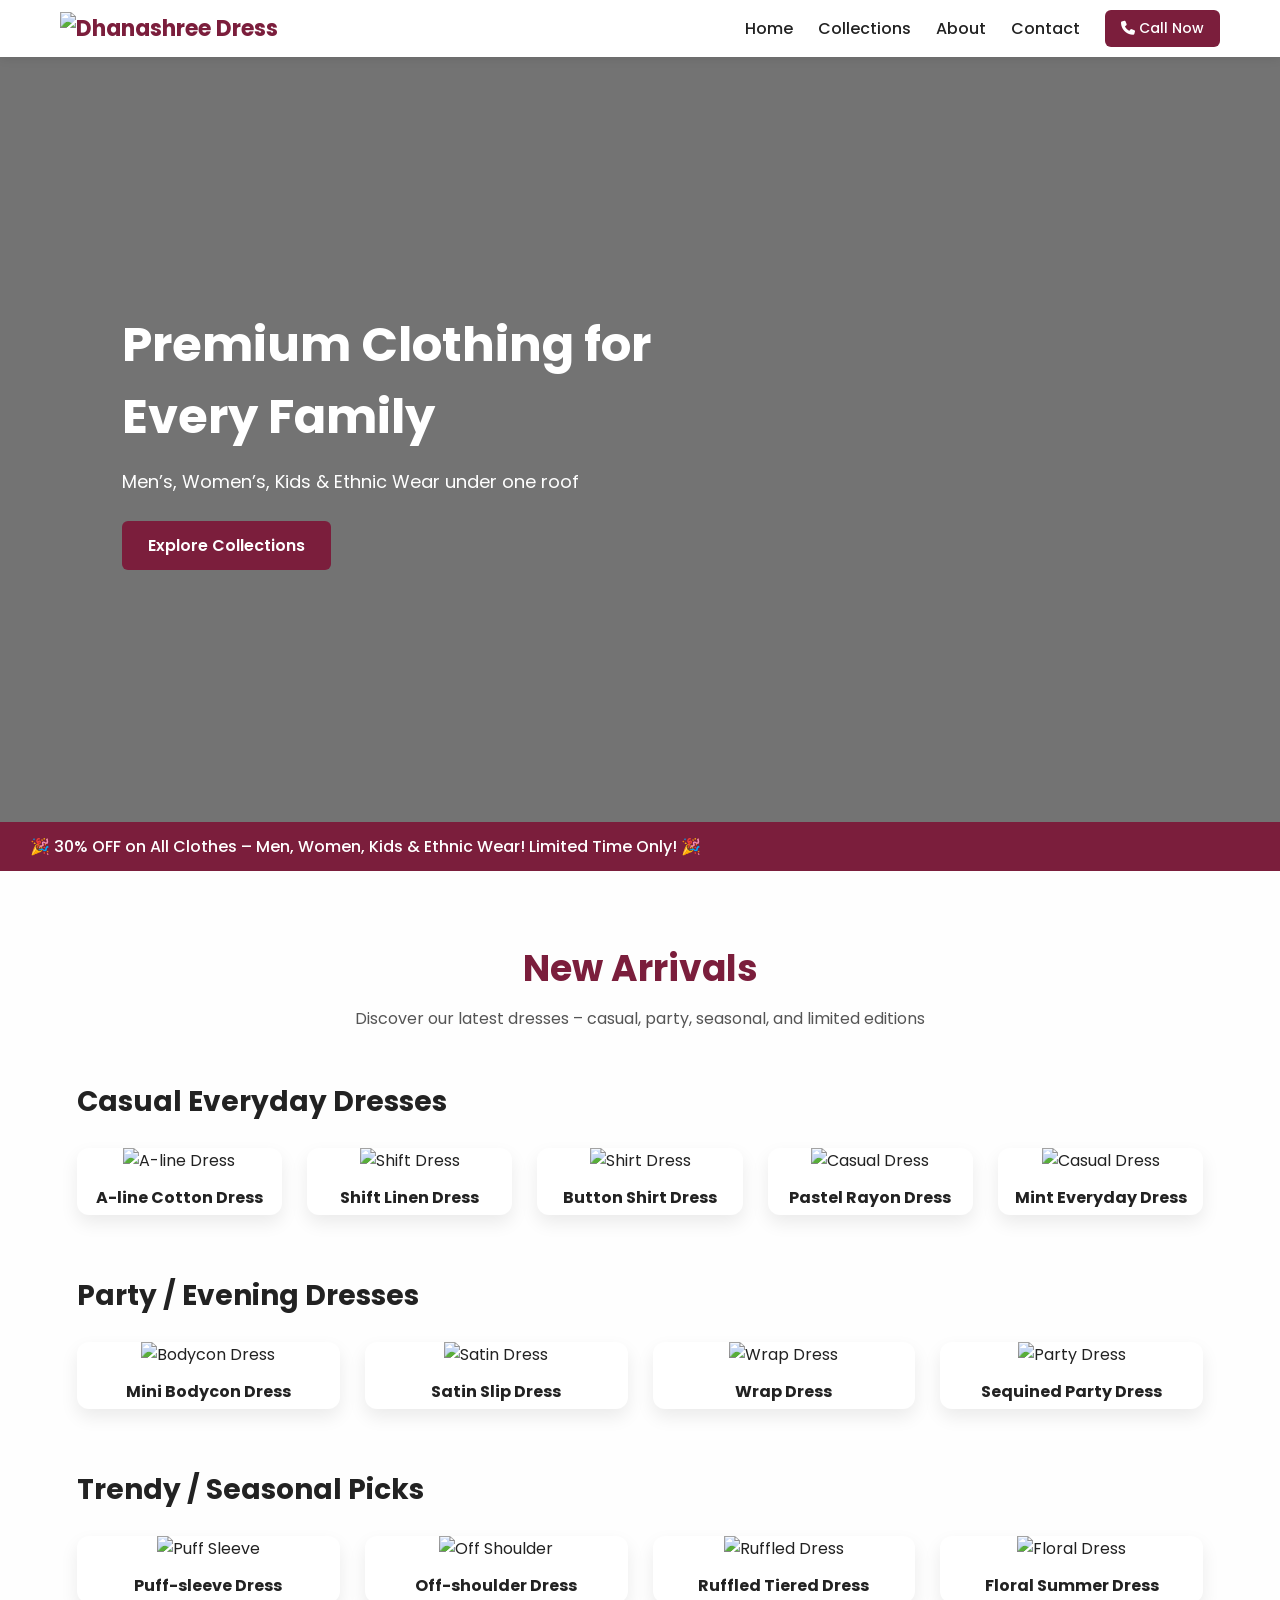
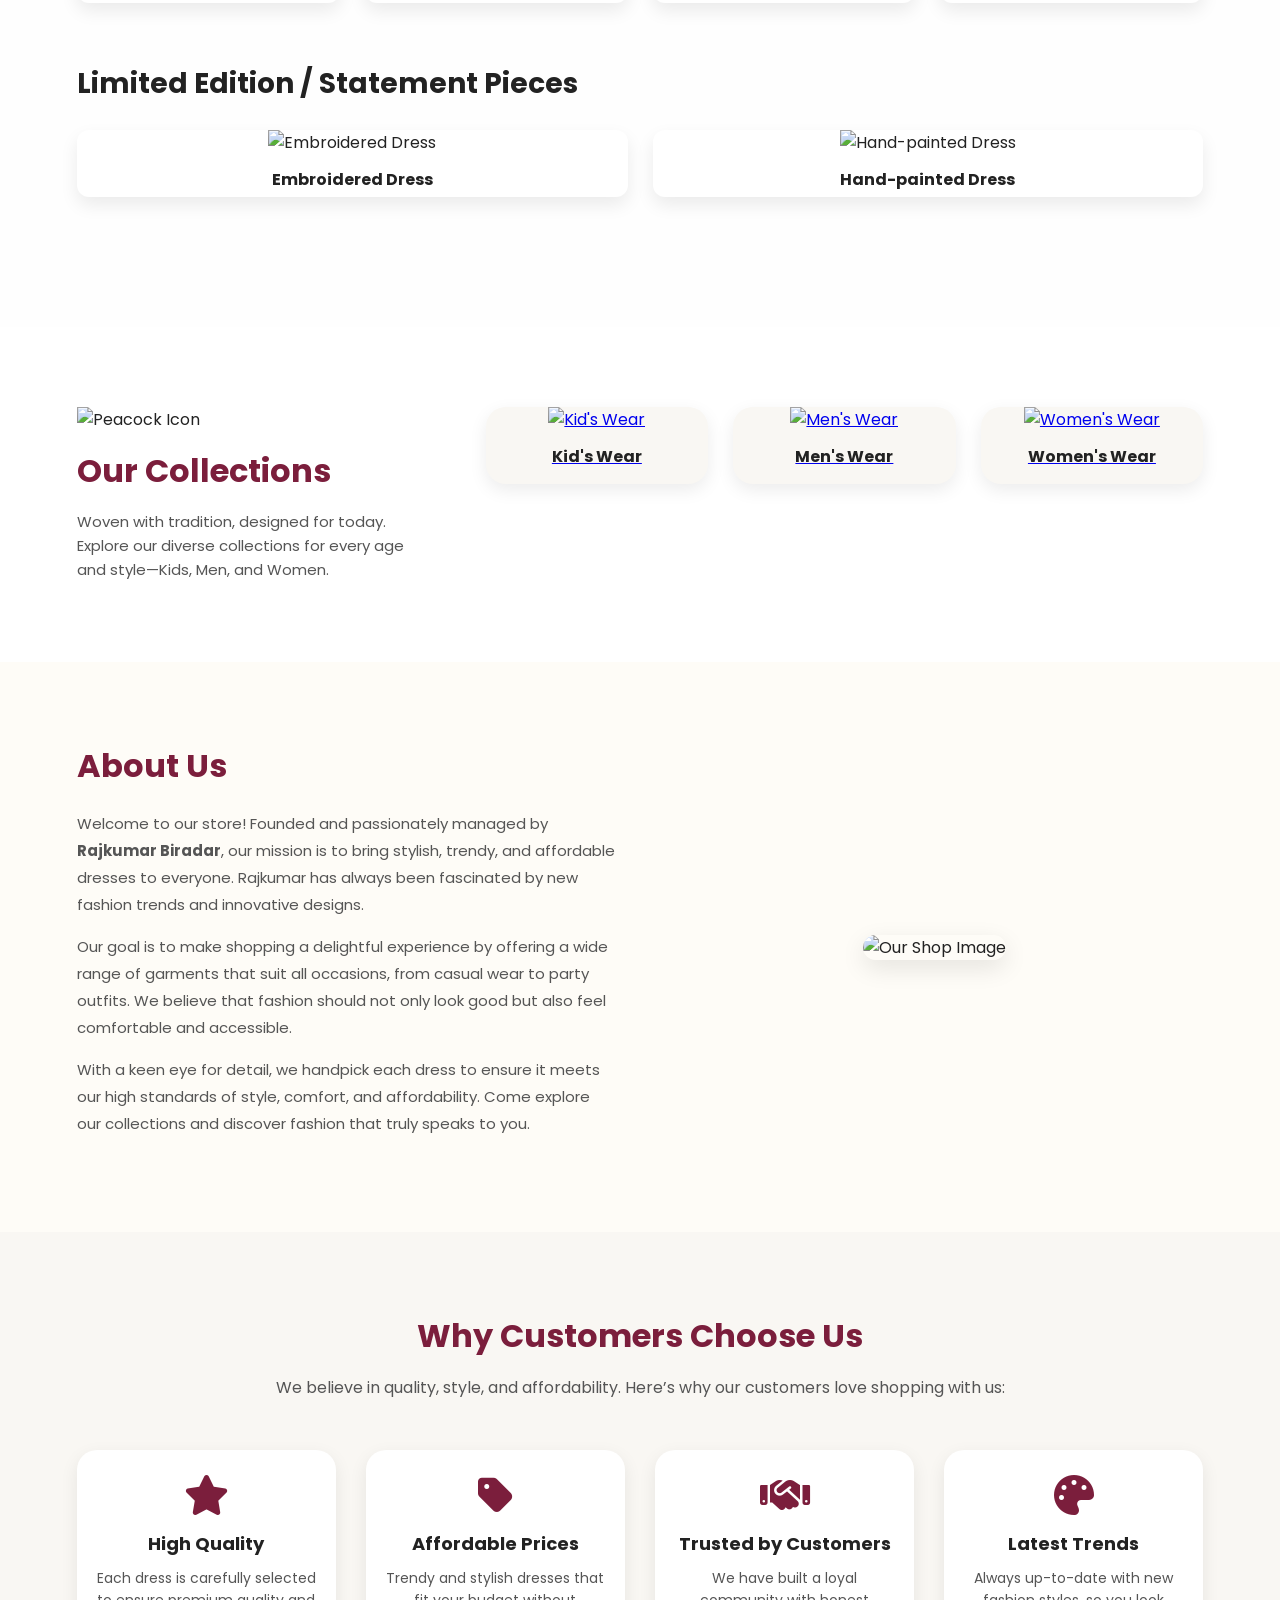
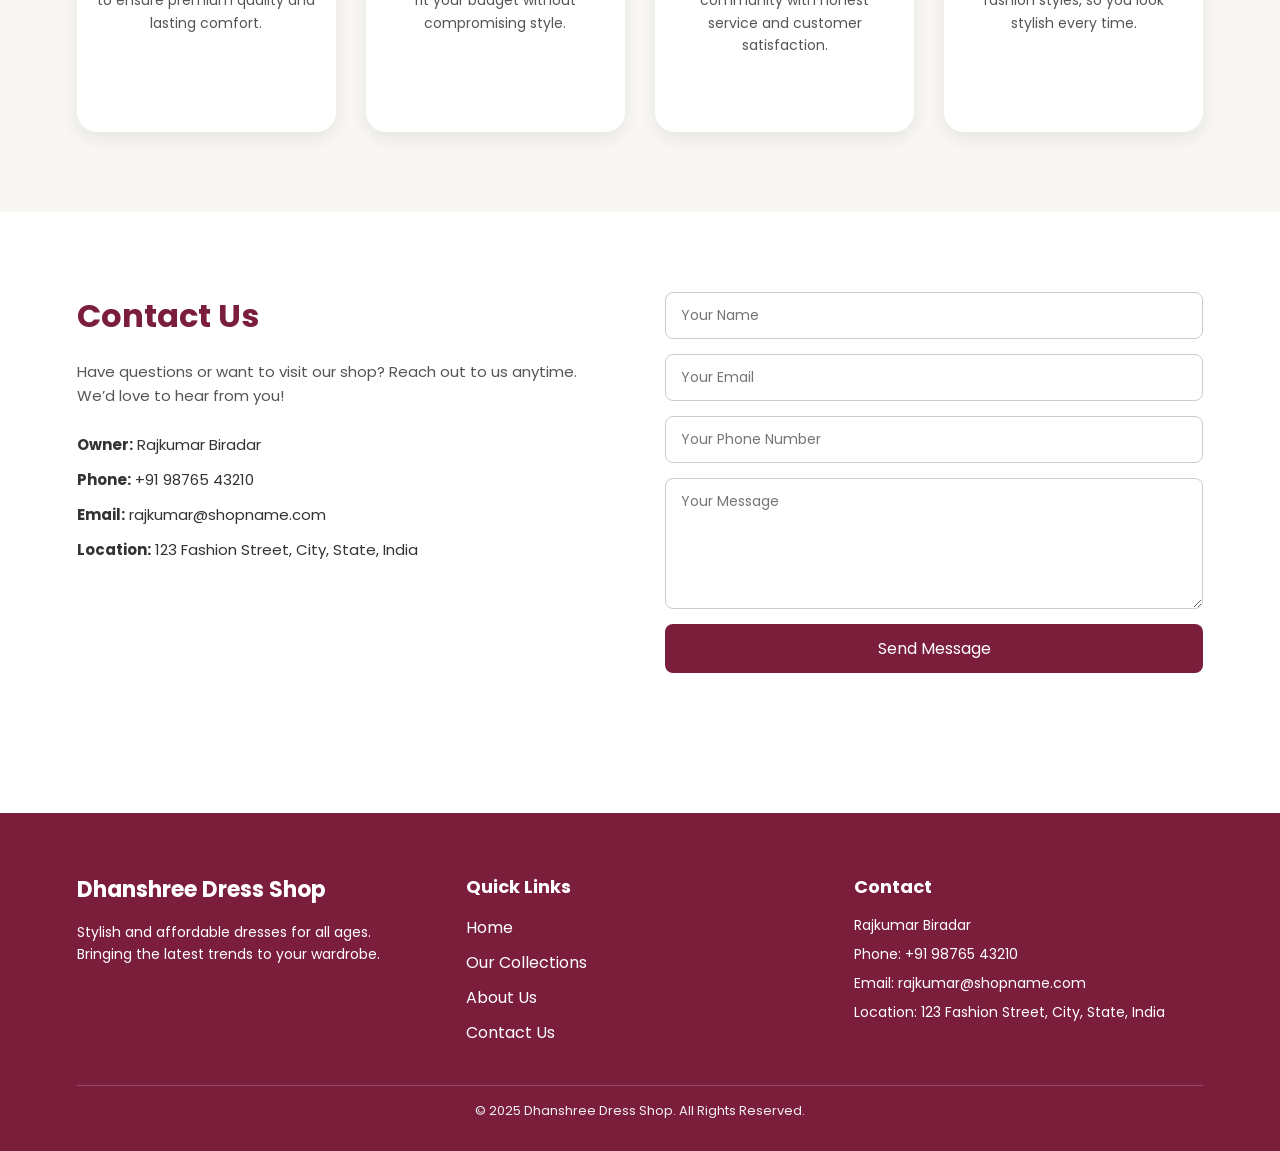
==== index.html @ b7a614c8 "first commit" ====
<!DOCTYPE html>
<html lang="en">
<head>
  <meta charset="UTF-8">
  <title>Dhanashree Dress Shop</title>
  <meta name="viewport" content="width=device-width, initial-scale=1.0">

  <!-- Google Font -->
  <link href="https://fonts.googleapis.com/css2?family=Poppins:wght@400;500;600;700&display=swap" rel="stylesheet">

  <!-- Icons -->
  <link rel="stylesheet" href="https://cdnjs.cloudflare.com/ajax/libs/font-awesome/6.5.0/css/all.min.css">

  <link rel="stylesheet" href="style.css">
</head>
<body>

<!-- ================= HEADER ================= -->
<header class="header">
  <div class="header-container">

    <!-- Logo -->
    <div class="logo">
      <img src="logo.p" alt="Dhanashree Dress ">
    </div>

    <!-- Navigation -->
    <nav class="nav" id="navMenu">
      <a href="index.html">Home</a>
      <a href="collections.html">Collections</a>
      <a href="about.html">About</a>
      <a href="contact.">Contact</a>

      <a href="tel:+919980016222" class="call-btn">
        <i class="fa-solid fa-phone"></i> Call Now
      </a>
    </nav>

    <!-- Mobile Menu Icon -->
    <div class="menu-icon" onclick="toggleMenu()">
      <i class="fa-solid fa-bars"></i>
    </div>

  </div>
</header>

<!-- ================= HERO SECTION ================= -->
<section class="hero-slider">

  <div class="slide active" style="background-image:url('https://images.unsplash.com/photo-1555529669-e69e7aa0ba9a');">
    <div class="hero-content">
      <h1>Premium Clothing for Every Family</h1>
      <p>Men’s, Women’s, Kids & Ethnic Wear under one roof</p>
      <a href="#" class="hero-btn">Explore Collections</a>
    </div>
  </div>

  <div class="slide" style="background-image:url('https://images.unsplash.com/photo-1521334884684-d80222895322');">
    <div class="hero-content">
      <h1>Latest Ethnic & Festive Wear</h1>
      <p>Perfect styles for weddings & festivals</p>
      <a href="#" class="hero-btn">View Ethnic Wear</a>
    </div>
  </div>

  <div class="slide" style="background-image:url('https://images.unsplash.com/photo-1593032465175-481ac7f401a0');">
    <div class="hero-content">
      <h1>Comfortable Daily & Kids Wear</h1>
      <p>Quality fabrics at affordable prices</p>
      <a href="#" class="hero-btn">Shop Now</a>
    </div>
  </div>

</section>

<!-- ================= SMALL SCROLLING DISCOUNT BANNER ================= -->
<section class="small-discount-banner">
  <div class="banner-content">
    <p>🎉 30% OFF on All Clothes – Men, Women, Kids & Ethnic Wear! Limited Time Only! 🎉</p>
  </div>
</section>

<!-- ================= NEW ARRIVALS SHOWCASE ================= -->
<section class="new-arrivals">
  <div class="section-title">
    <h2>New Arrivals</h2>
    <p>Discover our latest dresses – casual, party, seasonal, and limited editions</p>
  </div>

  <!-- Casual Everyday Dresses -->
  <div class="arrival-category">
    <h3>Casual Everyday Dresses</h3>
    <div class="arrival-grid">
      <div class="arrival-card">
        <img src="https://images.unsplash.com/photo-1593032457868-0c3f05a29d69" alt="A-line Dress">
        <h4>A-line Cotton Dress</h4>
      </div>
      <div class="arrival-card">
        <img src="https://images.unsplash.com/photo-1600180758890-6b94519a8ba6" alt="Shift Dress">
        <h4>Shift Linen Dress</h4>
      </div>
      <div class="arrival-card">
        <img src="https://images.unsplash.com/photo-1583001809873-a128495da465" alt="Shirt Dress">
        <h4>Button Shirt Dress</h4>
      </div>
      <div class="arrival-card">
        <img src="https://images.unsplash.com/photo-1541099649105-f69ad21f3246" alt="Casual Dress">
        <h4>Pastel Rayon Dress</h4>
      </div>
      <div class="arrival-card">
        <img src="https://images.unsplash.com/photo-1562158071-8f9b622b6c52" alt="Casual Dress">
        <h4>Mint Everyday Dress</h4>
      </div>
    </div>
  </div>

  <!-- Party / Evening Dresses -->
  <div class="arrival-category">
    <h3>Party / Evening Dresses</h3>
    <div class="arrival-grid">
      <div class="arrival-card">
        <img src="https://images.unsplash.com/photo-1618354691373-d851c5c3a990" alt="Bodycon Dress">
        <h4>Mini Bodycon Dress</h4>
      </div>
      <div class="arrival-card">
        <img src="https://images.unsplash.com/photo-1600180758880-7b94519a8ba6" alt="Satin Dress">
        <h4>Satin Slip Dress</h4>
      </div>
      <div class="arrival-card">
        <img src="https://images.unsplash.com/photo-1581093588401-7fbeeaff4ff1" alt="Wrap Dress">
        <h4>Wrap Dress</h4>
      </div>
      <div class="arrival-card">
        <img src="https://images.unsplash.com/photo-1555529669-e69e7aa0ba9a" alt="Party Dress">
        <h4>Sequined Party Dress</h4>
      </div>
    </div>
  </div>

  <!-- Trendy / Seasonal Picks -->
  <div class="arrival-category">
    <h3>Trendy / Seasonal Picks</h3>
    <div class="arrival-grid">
      <div class="arrival-card">
        <img src="https://images.unsplash.com/photo-1520975922284-7b9588b46c38" alt="Puff Sleeve">
        <h4>Puff-sleeve Dress</h4>
      </div>
      <div class="arrival-card">
        <img src="https://images.unsplash.com/photo-1529626455594-4ff0802cfb7e" alt="Off Shoulder">
        <h4>Off-shoulder Dress</h4>
      </div>
      <div class="arrival-card">
        <img src="https://images.unsplash.com/photo-1541099649105-f69ad21f3246" alt="Ruffled Dress">
        <h4>Ruffled Tiered Dress</h4>
      </div>
      <div class="arrival-card">
        <img src="https://images.unsplash.com/photo-1562158071-8f9b622b6c52" alt="Floral Dress">
        <h4>Floral Summer Dress</h4>
      </div>
    </div>
  </div>

  <!-- Limited Edition / Statement Pieces -->
  <div class="arrival-category">
    <h3>Limited Edition / Statement Pieces</h3>
    <div class="arrival-grid">
      <div class="arrival-card">
        <img src="https://images.unsplash.com/photo-1583001809873-a128495da465" alt="Embroidered Dress">
        <h4>Embroidered Dress</h4>
      </div>
      <div class="arrival-card">
        <img src="https://images.unsplash.com/photo-1593032457868-0c3f05a29d69" alt="Hand-painted Dress">
        <h4>Hand-painted Dress</h4>
      </div>
    </div>
  </div>

</section>

<!-- ================= OUR COLLECTIONS ================= -->
<section class="our-collections">
  <div class="collections-container">

    <!-- Left Side Text -->
    <div class="collections-text">
      <img src="https://upload.wikimedia.org/wikipedia/commons/1/13/Peacock_icon.svg" alt="Peacock Icon" class="collections-icon">
      <h2>Our Collections</h2>
      <p>Woven with tradition, designed for today. Explore our diverse collections for every age and style—Kids, Men, and Women.</p>
    </div>

    <!-- Right Side Categories -->
    <div class="collections-products">
      <a href="collections.html" class="collection-category">
        <img src="https://images.unsplash.com/photo-1600180758890-6b94519a8ba6" alt="Kid's Wear">
        <h4>Kid's Wear</h4>
      </a>
      <a href="collections.html" class="collection-category">
        <img src="https://images.unsplash.com/photo-1520975922284-7b9588b46c38" alt="Men's Wear">
        <h4>Men's Wear</h4>
      </a>
      <a href="collections.html" class="collection-category">
        <img src="https://images.unsplash.com/photo-1529626455594-4ff0802cfb7e" alt="Women's Wear">
        <h4>Women's Wear</h4>
      </a>
    </div>

  </div>
</section>

<!-- ================= ABOUT US ================= -->
<section class="about-us">
  <div class="about-container">

    <!-- Left Side Text -->
    <div class="about-text">
      <h2>About Us</h2>
      <p>
        Welcome to our store! Founded and passionately managed by <strong>Rajkumar Biradar</strong>, our mission is to bring stylish, trendy, and affordable dresses to everyone. Rajkumar has always been fascinated by new fashion trends and innovative designs.
      </p>
      <p>
        Our goal is to make shopping a delightful experience by offering a wide range of garments that suit all occasions, from casual wear to party outfits. We believe that fashion should not only look good but also feel comfortable and accessible.
      </p>
      <p>
        With a keen eye for detail, we handpick each dress to ensure it meets our high standards of style, comfort, and affordability. Come explore our collections and discover fashion that truly speaks to you.
      </p>
    </div>

    <!-- Right Side Image -->
    <div class="about-image">
      <img src="https://images.unsplash.com/photo-1555529669-5b738b7d75d5" alt="Our Shop Image">
    </div>

  </div>
</section>

<!-- ================= WHY CHOOSE US ================= -->
<section class="why-choose-us">
  <div class="choose-container">
    <h2>Why Customers Choose Us</h2>
    <p>We believe in quality, style, and affordability. Here’s why our customers love shopping with us:</p>

    <div class="choose-cards">
      <div class="choose-card">
        <i class="fas fa-star"></i>
        <h4>High Quality</h4>
        <p>Each dress is carefully selected to ensure premium quality and lasting comfort.</p>
      </div>

      <div class="choose-card">
        <i class="fas fa-tag"></i>
        <h4>Affordable Prices</h4>
        <p>Trendy and stylish dresses that fit your budget without compromising style.</p>
      </div>

      <div class="choose-card">
        <i class="fas fa-handshake"></i>
        <h4>Trusted by Customers</h4>
        <p>We have built a loyal community with honest service and customer satisfaction.</p>
      </div>

      <div class="choose-card">
        <i class="fas fa-palette"></i>
        <h4>Latest Trends</h4>
        <p>Always up-to-date with new fashion styles, so you look stylish every time.</p>
      </div>
    </div>
  </div>
</section>

<!-- ================= CONTACT US ================= -->
<section class="contact-us">
  <div class="contact-container">

    <!-- Left Side: Contact Info -->
    <div class="contact-info">
      <h2>Contact Us</h2>
      <p>Have questions or want to visit our shop? Reach out to us anytime. We’d love to hear from you!</p>

      <div class="info-item">
        <strong>Owner:</strong> Rajkumar Biradar
      </div>
      <div class="info-item">
        <strong>Phone:</strong> +91 98765 43210
      </div>
      <div class="info-item">
        <strong>Email:</strong> rajkumar@shopname.com
      </div>
      <div class="info-item">
        <strong>Location:</strong> 123 Fashion Street, City, State, India
      </div>
    </div>

    <!-- Right Side: Contact Form -->
    <div class="contact-form">
      <form>
        <input type="text" name="name" placeholder="Your Name" required>
        <input type="email" name="email" placeholder="Your Email" required>
        <input type="text" name="phone" placeholder="Your Phone Number">
        <textarea name="message" placeholder="Your Message" rows="5" required></textarea>
        <button type="submit">Send Message</button>
      </form>
    </div>

  </div>
</section>

<!-- ================= FOOTER ================= -->
<footer class="site-footer">
  <div class="footer-container">

    <!-- About / Shop Info -->
    <div class="footer-about">
      <h3>Dhanshree Dress Shop</h3>
      <p>Stylish and affordable dresses for all ages. Bringing the latest trends to your wardrobe.</p>
    </div>

    <!-- Quick Links -->
    <div class="footer-links">
      <h4>Quick Links</h4>
      <ul>
        <li><a href="index.html">Home</a></li>
        <li><a href="collections.html">Our Collections</a></li>
        <li><a href="about.html">About Us</a></li>
        <li><a href="contact.html">Contact Us</a></li>
      </ul>
    </div>

    <!-- Contact Info -->
    <div class="footer-contact">
      <h4>Contact</h4>
      <p>Rajkumar Biradar</p>
      <p>Phone: +91 98765 43210</p>
      <p>Email: rajkumar@shopname.com</p>
      <p>Location: 123 Fashion Street, City, State, India</p>
    </div>

  </div>

  <div class="footer-bottom">
    <p>&copy; 2025 Dhanshree Dress Shop. All Rights Reserved.</p>
  </div>
</footer>

<script src="script.js"></script>
</body>
</html>
---- style.css ----
/* ===== GLOBAL ===== */
* {
  margin: 0;
  padding: 0;
  box-sizing: border-box;
  font-family: 'Poppins', sans-serif;
}

body {
  background: #ffffff;
  color: #222;
}

/* ===== HEADER ===== */
.header {
  position: sticky;
  top: 0;
  width: 100%;
  background: #ffffff;
  box-shadow: 0 2px 10px rgba(0,0,0,0.08);
  z-index: 1000;
}

.header-container {
  max-width: 1200px;
  margin: auto;
  padding: 10px 20px;
  display: flex;
  align-items: center;
  justify-content: space-between;
}

/* Logo */
.logo {
  font-size: 22px;
  font-weight: 700;
  color: #7b1e3c;
  white-space: nowrap;
}

.logo img {
  height: 70px;
  width: auto;
}

/* Navigation */
.nav {
  display: flex;
  align-items: center;
  gap: 25px;
}

.nav a {
  text-decoration: none;
  color: #222;
  font-weight: 500;
  transition: color 0.3s ease;
}

.nav a:hover {
  color: #7b1e3c;
}

/* Call Button */
.call-btn {
  background: #7b1e3c;
  color: #ffffff !important;
  padding: 8px 16px;
  border-radius: 6px;
  font-size: 14px;
}

/* Mobile Menu Icon */
.menu-icon {
  display: none;
  font-size: 22px;
  cursor: pointer;
  color: #222;
}

/* ===== RESPONSIVE ===== */
@media (max-width: 768px) {

  .menu-icon {
    display: block;
  }

  .nav {
    position: absolute;
    top: 70px;
    left: 0;
    width: 100%;
    background: #ffffff;
    flex-direction: column;
    align-items: center;
    gap: 20px;
    padding: 20px 0;
    box-shadow: 0 10px 20px rgba(0,0,0,0.08);
    display: none;
  }

  .nav.active {
    display: flex;
  }

}

/* ================= HERO SLIDER ================= */
.hero-slider {
  position: relative;
  width: 100%;
  height: 85vh;
  overflow: hidden;
}

/* Individual Slide */
.slide {
  position: absolute;
  top: 0;
  left: 0;
  width: 100%;
  height: 100%;
  background-size: cover;
  background-position: center;
  opacity: 0;
  transition: opacity 1s ease-in-out;
}

/* Overlay */
.slide::before {
  content: "";
  position: absolute;
  inset: 0;
  background: rgba(0,0,0,0.55);
}

/* Active Slide */
.slide.active {
  opacity: 1;
  z-index: 1;
}

/* Hero Content */
.hero-content {
  position: relative;
  max-width: 700px;
  padding: 0 20px;
  color: #fff;
  top: 50%;
  transform: translateY(-50%);
  margin-left: 8%;
}

.hero-content h1 {
  font-size: 48px;
  font-weight: 700;
  margin-bottom: 15px;
}

.hero-content p {
  font-size: 18px;
  margin-bottom: 25px;
  line-height: 1.6;
}

/* Button */
.hero-btn {
  display: inline-block;
  padding: 12px 26px;
  background: #7b1e3c;
  color: #fff;
  text-decoration: none;
  border-radius: 6px;
  font-weight: 600;
}

/* Responsive */
@media (max-width: 768px) {
  .hero-slider {
    height: 60vh;
  }

  .hero-content {
    margin-left: 5%;
  }

  .hero-content h1 {
    font-size: 32px;
  }

  .hero-content p {
    font-size: 15px;
  }
}

/* ================= NEW ARRIVALS ================= */
.new-arrivals {
  padding: 70px 6%;
  background: #fefefe;
}

.new-arrivals .section-title {
  text-align: center;
  margin-bottom: 50px;
}

.new-arrivals .section-title h2 {
  font-size: 36px;
  color: #7b1e3c;
  margin-bottom: 10px;
}

.new-arrivals .section-title p {
  color: #555;
  font-size: 16px;
}

/* Category Title */
.arrival-category {
  margin-bottom: 60px;
}

.arrival-category h3 {
  font-size: 28px;
  color: #222;
  margin-bottom: 25px;
}

/* Grid */
.arrival-grid {
  display: grid;
  grid-template-columns: repeat(auto-fit, minmax(200px, 1fr));
  gap: 25px;
}

/* Card */
.arrival-card {
  background: #fff;
  border-radius: 12px;
  overflow: hidden;
  box-shadow: 0 8px 18px rgba(0,0,0,0.08);
  transition: transform 0.3s ease, box-shadow 0.3s ease;
  cursor: pointer;
  text-align: center;
}

.arrival-card:hover {
  transform: translateY(-8px);
  box-shadow: 0 14px 28px rgba(0,0,0,0.15);
}

/* Image */
.arrival-card img {
  width: 100%;
  height: 280px;
  object-fit: cover;
}

/* Text */
.arrival-card h4 {
  font-size: 16px;
  margin: 12px 0 5px;
  color: #222;
}

.arrival-card span, .arrival-card p {
  font-size: 13px;
  color: #666;
  padding-bottom: 12px;
}

/* Responsive */
@media (max-width: 768px) {
  .arrival-card img {
    height: 220px;
  }

  .arrival-category h3 {
    font-size: 22px;
  }

  .new-arrivals .section-title h2 {
    font-size: 28px;
  }
}

/* ================= SMALL SCROLLING DISCOUNT BANNER ================= */
.small-discount-banner {
  background: #7b1e3c; /* Brand color */
  color: #fff;
  padding: 12px 0; /* increased height */
  overflow: hidden;
  font-size: 16px;
  font-weight: 500;
}

.small-discount-banner .banner-content {
  display: inline-block;
  white-space: nowrap;
  animation: scroll-small 12s linear infinite;
}

.small-discount-banner .banner-content p {
  display: inline-block;
  margin: 0 30px; /* space between repeats */
}

/* Smooth scroll animation */
@keyframes scroll-small {
  0% {
    transform: translateX(100%);
  }
  100% {
    transform: translateX(-100%);
  }
}

/* Responsive */
@media (max-width: 768px) {
  .small-discount-banner {
    font-size: 12px;
  }
}

/* ================= OUR COLLECTIONS ================= */
.our-collections {
  padding: 80px 6%;
  background: #ffffff;
}

.collections-container {
  display: flex;
  gap: 50px;
  align-items: flex-start;
  flex-wrap: wrap;
}

/* Left Side Text */
.collections-text {
  flex: 1;
  min-width: 250px;
}

.collections-text .collections-icon {
  width: 50px;
  margin-bottom: 15px;
}

.collections-text h2 {
  font-size: 32px;
  color: #7b1e3c;
  margin-bottom: 15px;
}

.collections-text p {
  color: #555;
  font-size: 15px;
  line-height: 1.6;
}

/* Right Side Categories */
.collections-products {
  flex: 2;
  display: grid;
  grid-template-columns: repeat(auto-fit, minmax(200px, 1fr));
  gap: 25px;
}

.collection-category {
  background: #f9f7f3;
  border-radius: 20px;
  overflow: hidden;
  box-shadow: 0 6px 18px rgba(0,0,0,0.08);
  text-align: center;
  transition: transform 0.3s ease, box-shadow 0.3s ease;
  cursor: pointer;
}

.collection-category:hover {
  transform: translateY(-8px);
  box-shadow: 0 14px 28px rgba(0,0,0,0.15);
}

.collection-category img {
  width: 100%;
  height: 300px;
  object-fit: cover;
}

.collection-category h4 {
  font-size: 16px;
  color: #222;
  margin: 12px 0 15px;
  padding: 0 10px;
}

/* Responsive */
@media (max-width: 992px) {
  .collections-container {
    flex-direction: column;
  }

  .collections-products {
    grid-template-columns: repeat(auto-fit, minmax(180px, 1fr));
  }
}

@media (max-width: 768px) {
  .collections-text h2 {
    font-size: 26px;
  }

  .collections-text p {
    font-size: 14px;
  }

  .collection-category img {
    height: 220px;
  }
}

/* ================= ABOUT US ================= */
.about-us {
  padding: 80px 6%;
  background: #fefcf7;
}

.about-container {
  display: flex;
  gap: 50px;
  align-items: center;
  flex-wrap: wrap;
}

/* Left Side Text */
.about-text {
  flex: 1;
  min-width: 300px;
}

.about-text h2 {
  font-size: 32px;
  color: #7b1e3c;
  margin-bottom: 20px;
}

.about-text p {
  color: #555;
  font-size: 15px;
  line-height: 1.8;
  margin-bottom: 15px;
}

/* Right Side Image */
.about-image {
  flex: 1;
  min-width: 300px;
  text-align: center;
}

.about-image img {
  width: 100%;
  max-width: 500px;
  border-radius: 15px;
  box-shadow: 0 8px 25px rgba(0,0,0,0.1);
  object-fit: cover;
}

/* Responsive */
@media (max-width: 992px) {
  .about-container {
    flex-direction: column-reverse;
    text-align: center;
  }

  .about-text, .about-image {
    flex: 1;
  }

  .about-text h2 {
    font-size: 28px;
  }
}

@media (max-width: 768px) {
  .about-text p {
    font-size: 14px;
  }

  .about-image img {
    max-width: 100%;
    height: auto;
  }
}

/* ================= WHY CHOOSE US ================= */
.why-choose-us {
  padding: 80px 6%;
  background: #f9f7f3;
  text-align: center;
}

.why-choose-us h2 {
  font-size: 32px;
  color: #7b1e3c;
  margin-bottom: 15px;
}

.why-choose-us p {
  font-size: 16px;
  color: #555;
  margin-bottom: 50px;
}

.choose-cards {
  display: grid;
  grid-template-columns: repeat(auto-fit, minmax(220px, 1fr));
  gap: 30px;
  justify-items: center;
}

.choose-card {
  background: #ffffff;
  padding: 25px 20px;
  border-radius: 20px;
  box-shadow: 0 6px 18px rgba(0,0,0,0.08);
  transition: transform 0.3s ease, box-shadow 0.3s ease;
  text-align: center;
  cursor: default;
}

.choose-card:hover {
  transform: translateY(-8px);
  box-shadow: 0 14px 28px rgba(0,0,0,0.15);
}

.choose-card i {
  font-size: 40px;
  color: #7b1e3c;
  margin-bottom: 15px;
}

.choose-card h4 {
  font-size: 18px;
  color: #222;
  margin-bottom: 10px;
}

.choose-card p {
  font-size: 14px;
  color: #555;
  line-height: 1.6;
}

/* Responsive */
@media (max-width: 768px) {
  .why-choose-us h2 {
    font-size: 28px;
  }

  .why-choose-us p {
    font-size: 15px;
    margin-bottom: 30px;
  }

  .choose-card p {
    font-size: 13px;
  }
}

/* ================= CONTACT US ================= */
.contact-us {
  padding: 80px 6%;
  background: #ffffff;
}

.contact-container {
  display: flex;
  gap: 50px;
  flex-wrap: wrap;
}

/* Left Side: Contact Info */
.contact-info {
  flex: 1;
  min-width: 300px;
}

.contact-info h2 {
  font-size: 32px;
  color: #7b1e3c;
  margin-bottom: 20px;
}

.contact-info p {
  font-size: 15px;
  color: #555;
  line-height: 1.6;
  margin-bottom: 25px;
}

.info-item {
  font-size: 15px;
  color: #333;
  margin-bottom: 12px;
}

/* Right Side: Contact Form */
.contact-form {
  flex: 1;
  min-width: 300px;
}

.contact-form form {
  display: flex;
  flex-direction: column;
  gap: 15px;
}

.contact-form input,
.contact-form textarea {
  padding: 12px 15px;
  border: 1px solid #ccc;
  border-radius: 8px;
  font-size: 14px;
  width: 100%;
  box-sizing: border-box;
}

.contact-form button {
  padding: 12px;
  background-color: #7b1e3c;
  color: #fff;
  font-size: 16px;
  border: none;
  border-radius: 8px;
  cursor: pointer;
  transition: background-color 0.3s ease;
}

.contact-form button:hover {
  background-color: #a32a50;
}

/* Responsive */
@media (max-width: 992px) {
  .contact-container {
    flex-direction: column;
  }
}

/* ================= FOOTER ================= */
.site-footer {
  background-color: #7b1e3c;
  color: #fff;
  padding: 60px 6% 30px 6%;
  font-family: 'Arial', sans-serif;
}

.footer-container {
  display: flex;
  flex-wrap: wrap;
  gap: 40px;
  justify-content: space-between;
}

/* About / Shop Info */
.footer-about {
  flex: 1;
  min-width: 220px;
}

.footer-about h3 {
  font-size: 22px;
  margin-bottom: 15px;
}

.footer-about p {
  font-size: 14px;
  line-height: 1.6;
}

/* Quick Links */
.footer-links {
  flex: 1;
  min-width: 180px;
}

.footer-links h4 {
  font-size: 18px;
  margin-bottom: 15px;
}

.footer-links ul {
  list-style: none;
  padding: 0;
}

.footer-links ul li {
  margin-bottom: 10px;
}

.footer-links ul li a {
  color: #fff;
  text-decoration: none;
  transition: color 0.3s;
}

.footer-links ul li a:hover {
  color: #fdd835;
}

/* Contact Info */
.footer-contact {
  flex: 1;
  min-width: 200px;
}

.footer-contact h4 {
  font-size: 18px;
  margin-bottom: 15px;
}

.footer-contact p {
  font-size: 14px;
  margin-bottom: 8px;
}

/* Social Media */
.footer-social {
  flex: 1;
  min-width: 180px;
}

.footer-social h4 {
  font-size: 18px;
  margin-bottom: 15px;
}

.social-icons a {
  display: inline-block;
  margin-right: 10px;
}

.social-icons img {
  width: 25px;
  filter: brightness(0) invert(1);
  transition: transform 0.3s;
}

.social-icons img:hover {
  transform: scale(1.2);
}

/* Footer Bottom */
.footer-bottom {
  text-align: center;
  margin-top: 30px;
  font-size: 13px;
  border-top: 1px solid rgba(255,255,255,0.2);
  padding-top: 15px;
  color: #f0f0f0;
}

/* Responsive */
@media (max-width: 992px) {
  .footer-container {
    flex-direction: column;
    gap: 30px;
  }

  .social-icons a {
    margin-right: 15px;
  }
}

/* ================= COLLECTIONS PAGE ================= */
.collections-page {
  padding: 60px 6%;
  background: #fefcf7;
  text-align: center;
}

.collections-page h2 {
  font-size: 32px;
  color: #7b1e3c;
  margin-bottom: 10px;
}

.collections-page p {
  font-size: 16px;
  color: #555;
  margin-bottom: 30px;
}

/* Search Bar */
.search-bar {
  margin-bottom: 20px;
}

.search-bar input {
  padding: 10px 15px;
  width: 300px;
  border-radius: 8px;
  border: 1px solid #ccc;
  font-size: 14px;
}

/* Select Dropdown */
.category-select {
  margin-bottom: 40px;
}

.category-select select {
  padding: 10px 15px;
  border-radius: 8px;
  border: 1px solid #ccc;
  font-size: 14px;
  background: #fff;
}

/* Products Grid */
.products-grid {
  display: grid;
  grid-template-columns: repeat(6, 1fr); /* 6 columns for large screen */
  gap: 25px;
  justify-items: center;
}

.product-item {
  background: #ffffff;
  border-radius: 20px;
  overflow: hidden;
  box-shadow: 0 6px 18px rgba(0,0,0,0.08);
  text-align: center;
  padding-bottom: 10px;
  transition: transform 0.3s, box-shadow 0.3s;
  min-height: 300px; /* Ensure same size */
}

.product-item:hover {
  transform: translateY(-6px);
  box-shadow: 0 14px 28px rgba(0,0,0,0.15);
}

.product-item img {
  width: 100%;
  height: 220px;
  object-fit: cover;
}

.product-item h4 {
  font-size: 14px;
  color: #222;
  margin: 10px 0 0;
}

/* Responsive */
@media (max-width: 1200px) {
  .products-grid {
    grid-template-columns: repeat(4, 1fr);
  }
}

@media (max-width: 992px) {
  .products-grid {
    grid-template-columns: repeat(3, 1fr);
  }
}

@media (max-width: 768px) {
  .products-grid {
    grid-template-columns: repeat(2, 1fr);
  }

  .search-bar input {
    width: 90%;
  }

  .category-radio {
    gap: 10px;
  }

  .product-item img {
    height: 180px;
  }

  .product-item {
    min-height: 250px;
  }
}

@media (max-width: 480px) {
  .products-grid {
    grid-template-columns: repeat(2, 1fr); /* 2 columns for small screens */
  }

  .product-item img {
    height: 160px;
  }

  .product-item {
    min-height: 220px;
  }
}

/* ================= ABOUT PAGE ================= */
.about-page {
  padding: 60px 6%;
  background: #fefcf7;
  font-family: Arial, sans-serif;
}

.about-container {
  display: flex;
  gap: 50px;
  flex-wrap: wrap;
  align-items: center;
}

/* Left Side: Text */
.about-left {
  flex: 1;
  min-width: 300px;
}

.about-left h2 {
  font-size: 28px;
  color: #7b1e3c;
  margin-bottom: 12px;
}

.about-left p {
  font-size: 15px;
  line-height: 1.8;
  color: #555;
  margin-bottom: 25px;
}

/* Right Side: Image */
.about-right {
  flex: 1;
  min-width: 300px;
  text-align: center;
}

.about-right img {
  width: 100%;
  max-width: 500px;
  border-radius: 15px;
  box-shadow: 0 8px 25px rgba(0,0,0,0.1);
  object-fit: cover;
}

/* Responsive */
@media (max-width: 992px) {
  .about-container {
    flex-direction: column-reverse;
    text-align: center;
  }

  .about-left h2 {
    font-size: 24px;
  }

  .about-left p {
    font-size: 14px;
  }

  .about-right img {
    max-width: 100%;
    margin-bottom: 20px;
  }
}

/* ================= CONTACT PAGE ================= */
.contact-page {
  padding: 60px 6%;
  background: #fefcf7;
}

.contact-container {
  display: flex;
  gap: 50px;
  flex-wrap: wrap;
  margin-bottom: 60px;
}

/* Left Side: Contact Details */
.contact-details {
  flex: 1;
  min-width: 300px;
}

.contact-details h2 {
  font-size: 32px;
  color: #7b1e3c;
  margin-bottom: 15px;
}

.contact-details p {
  font-size: 16px;
  color: #555;
  margin-bottom: 30px;
  line-height: 1.6;
}

.detail-item {
  display: flex;
  align-items: flex-start;
  margin-bottom: 20px;
}

.detail-item i {
  font-size: 20px;
  color: #7b1e3c;
  margin-right: 15px;
  margin-top: 2px;
}

.detail-item div {
  font-size: 15px;
  color: #333;
}

.detail-item a {
  color: #7b1e3c;
  text-decoration: none;
}

/* Right Side: Contact Form */
.contact-form {
  flex: 1;
  min-width: 300px;
}

.contact-form h2 {
  font-size: 28px;
  color: #7b1e3c;
  margin-bottom: 20px;
}

.contact-form form {
  display: flex;
  flex-direction: column;
  gap: 15px;
}

.contact-form input,
.contact-form textarea {
  padding: 12px 15px;
  border: 1px solid #ccc;
  border-radius: 8px;
  font-size: 14px;
  font-family: inherit;
}

.contact-form textarea {
  resize: vertical;
}

.contact-form button {
  padding: 12px;
  background-color: #7b1e3c;
  color: #fff;
  border: none;
  border-radius: 8px;
  font-size: 16px;
  cursor: pointer;
  transition: background-color 0.3s;
}

.contact-form button:hover {
  background-color: #a32a50;
}

/* Map Section */
.map-section {
  text-align: center;
}

.map-section h2 {
  font-size: 28px;
  color: #7b1e3c;
  margin-bottom: 20px;
}

.map-container {
  margin-bottom: 20px;
}

.map-container iframe {
  width: 100%;
  max-width: 800px;
  height: 400px;
  border-radius: 10px;
  box-shadow: 0 6px 18px rgba(0,0,0,0.1);
}

.map-link {
  display: inline-block;
  padding: 10px 20px;
  background-color: #7b1e3c;
  color: #fff;
  text-decoration: none;
  border-radius: 8px;
  font-weight: 500;
  transition: background-color 0.3s;
}

.map-link:hover {
  background-color: #a32a50;
}

/* Responsive */
@media (max-width: 992px) {
  .contact-container {
    flex-direction: column;
  }

  .contact-details h2,
  .contact-form h2 {
    font-size: 24px;
  }

  .map-container iframe {
    height: 300px;
  }
}

@media (max-width: 768px) {
  .contact-details p {
    font-size: 15px;
  }

  .detail-item div {
    font-size: 14px;
  }

  .map-section h2 {
    font-size: 24px;
  }
}
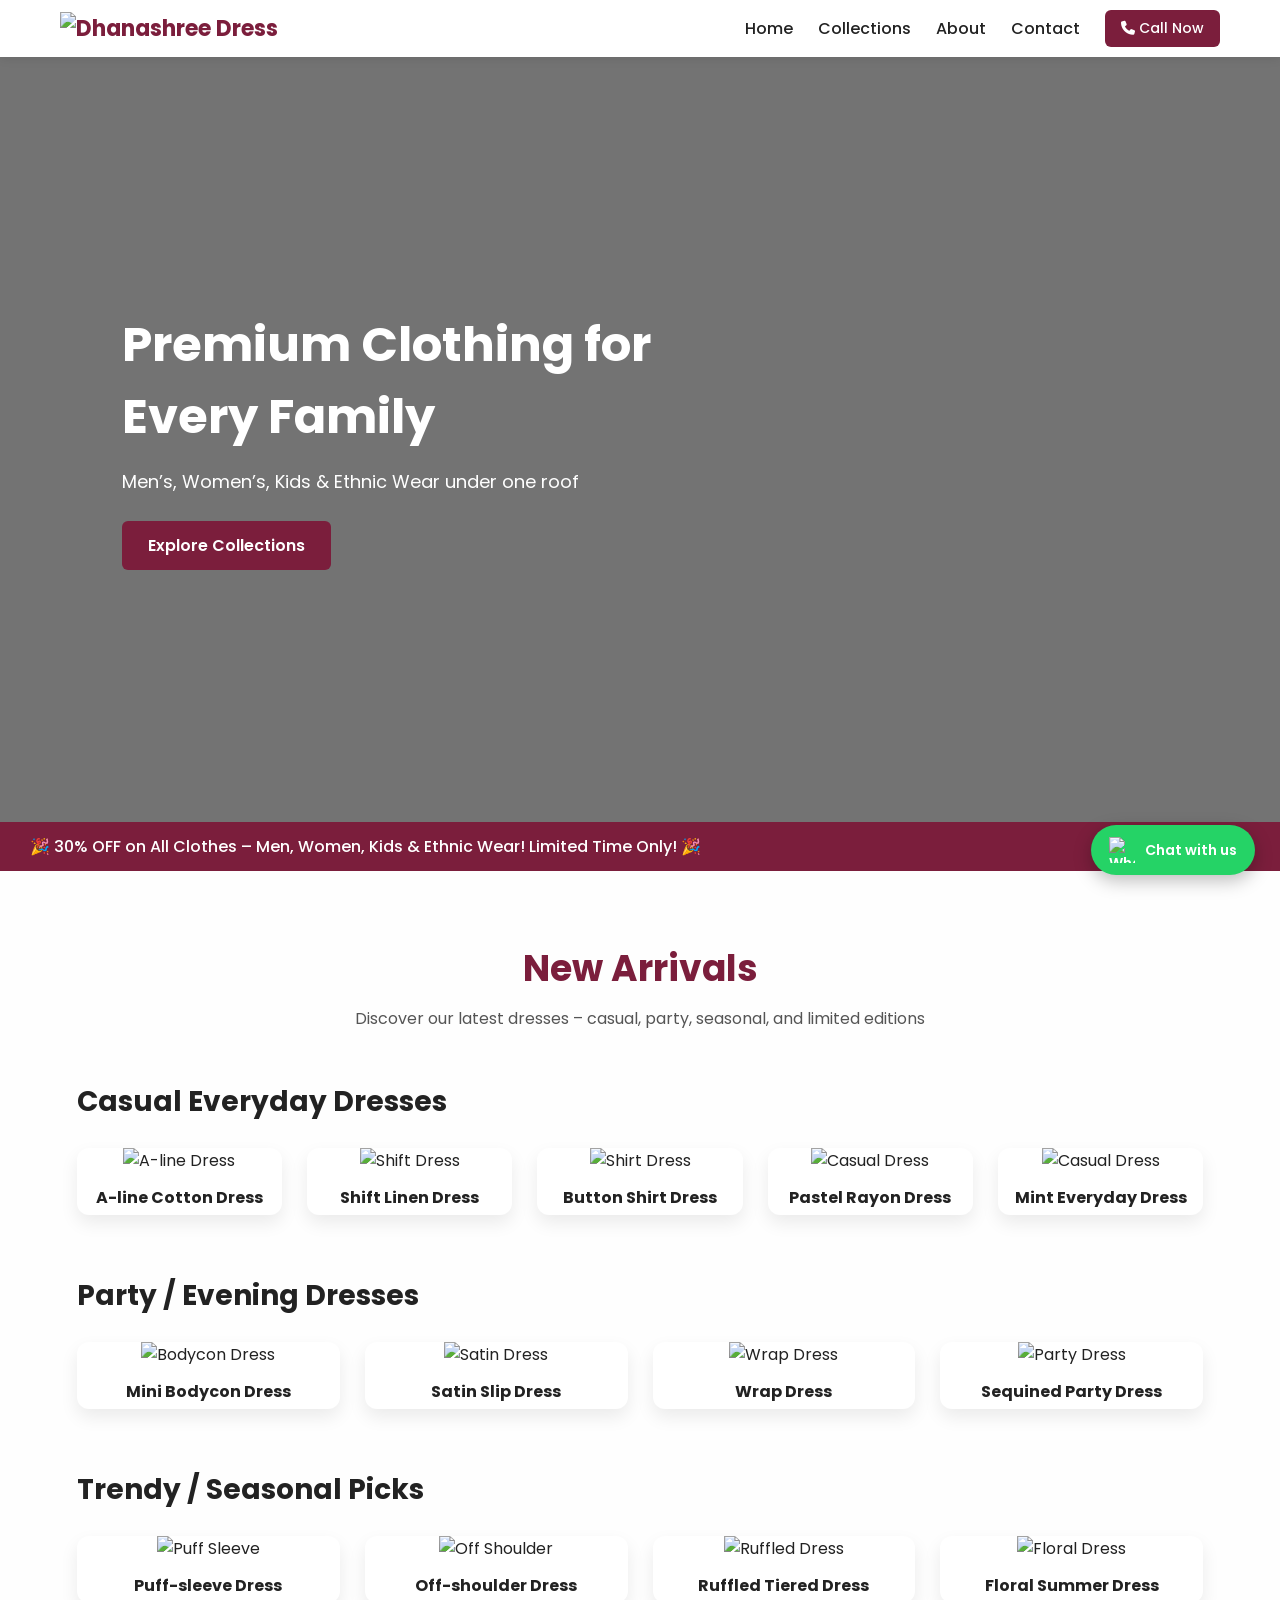
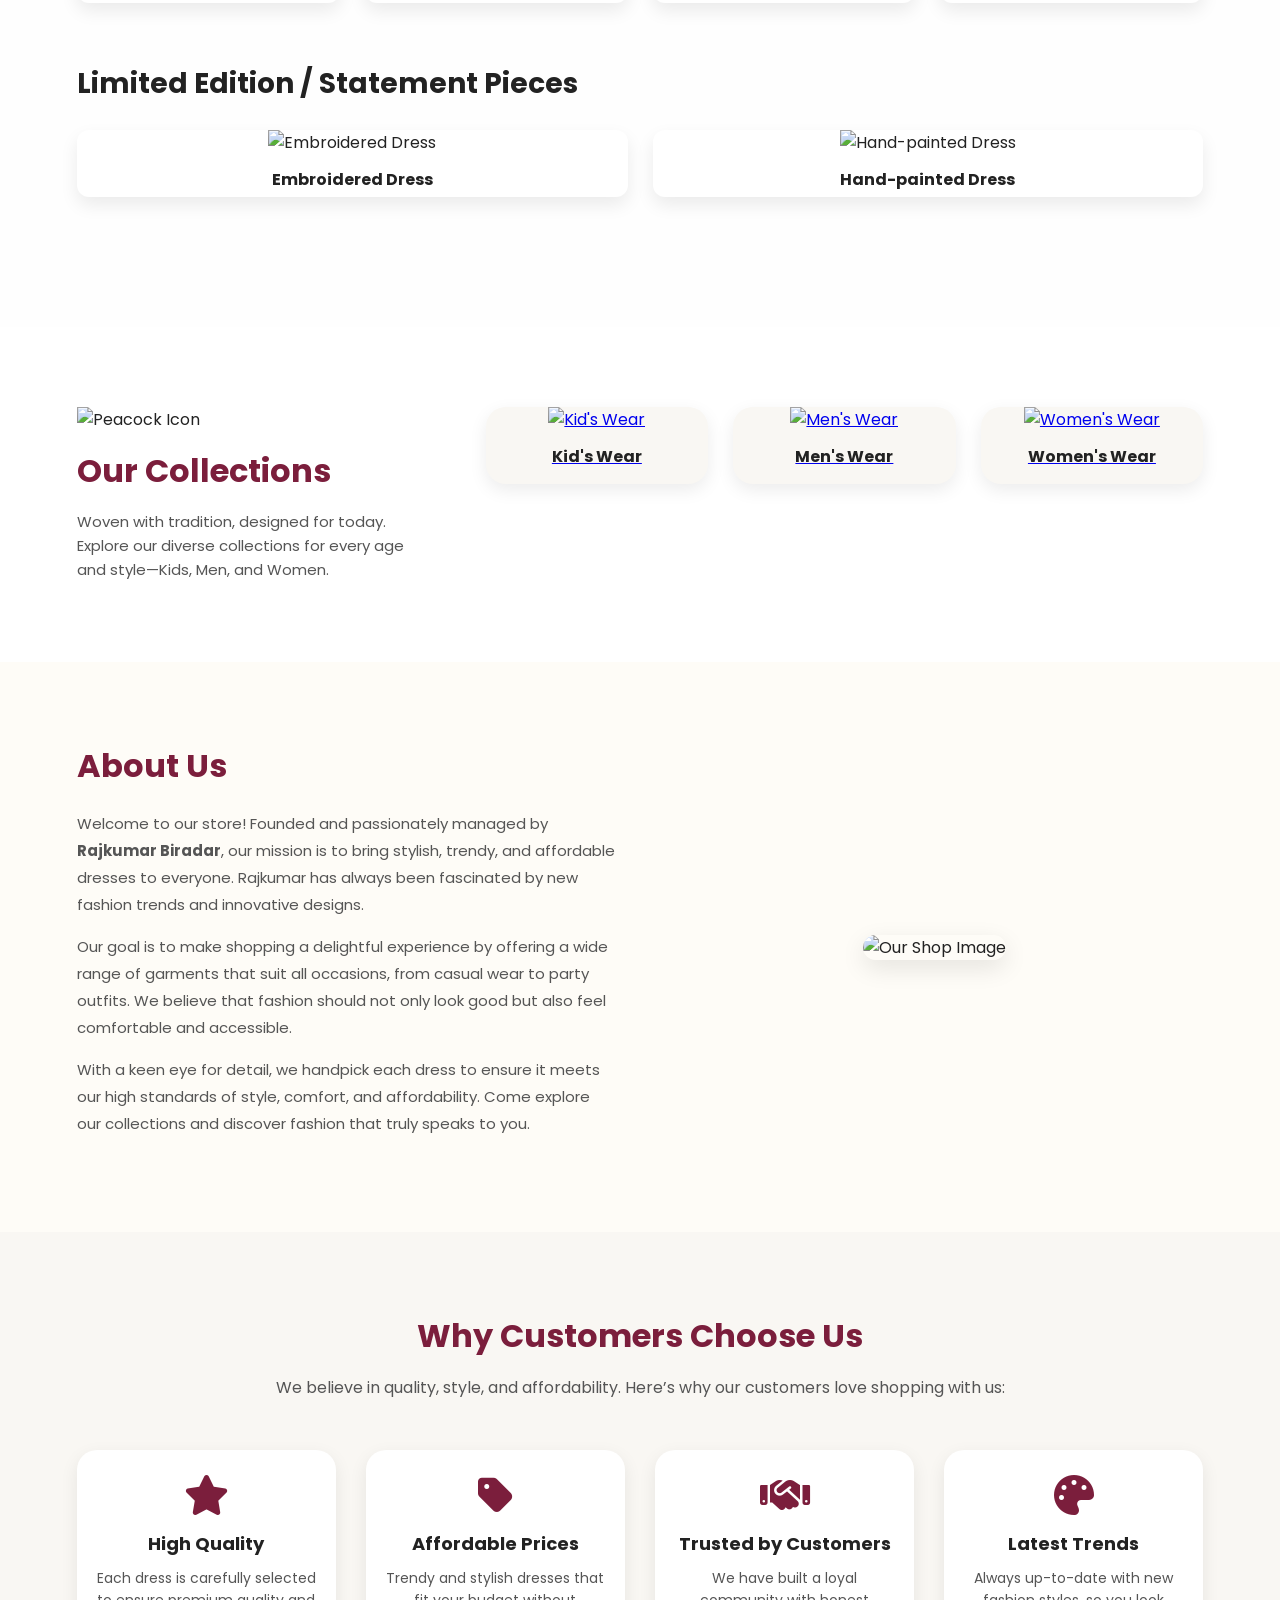
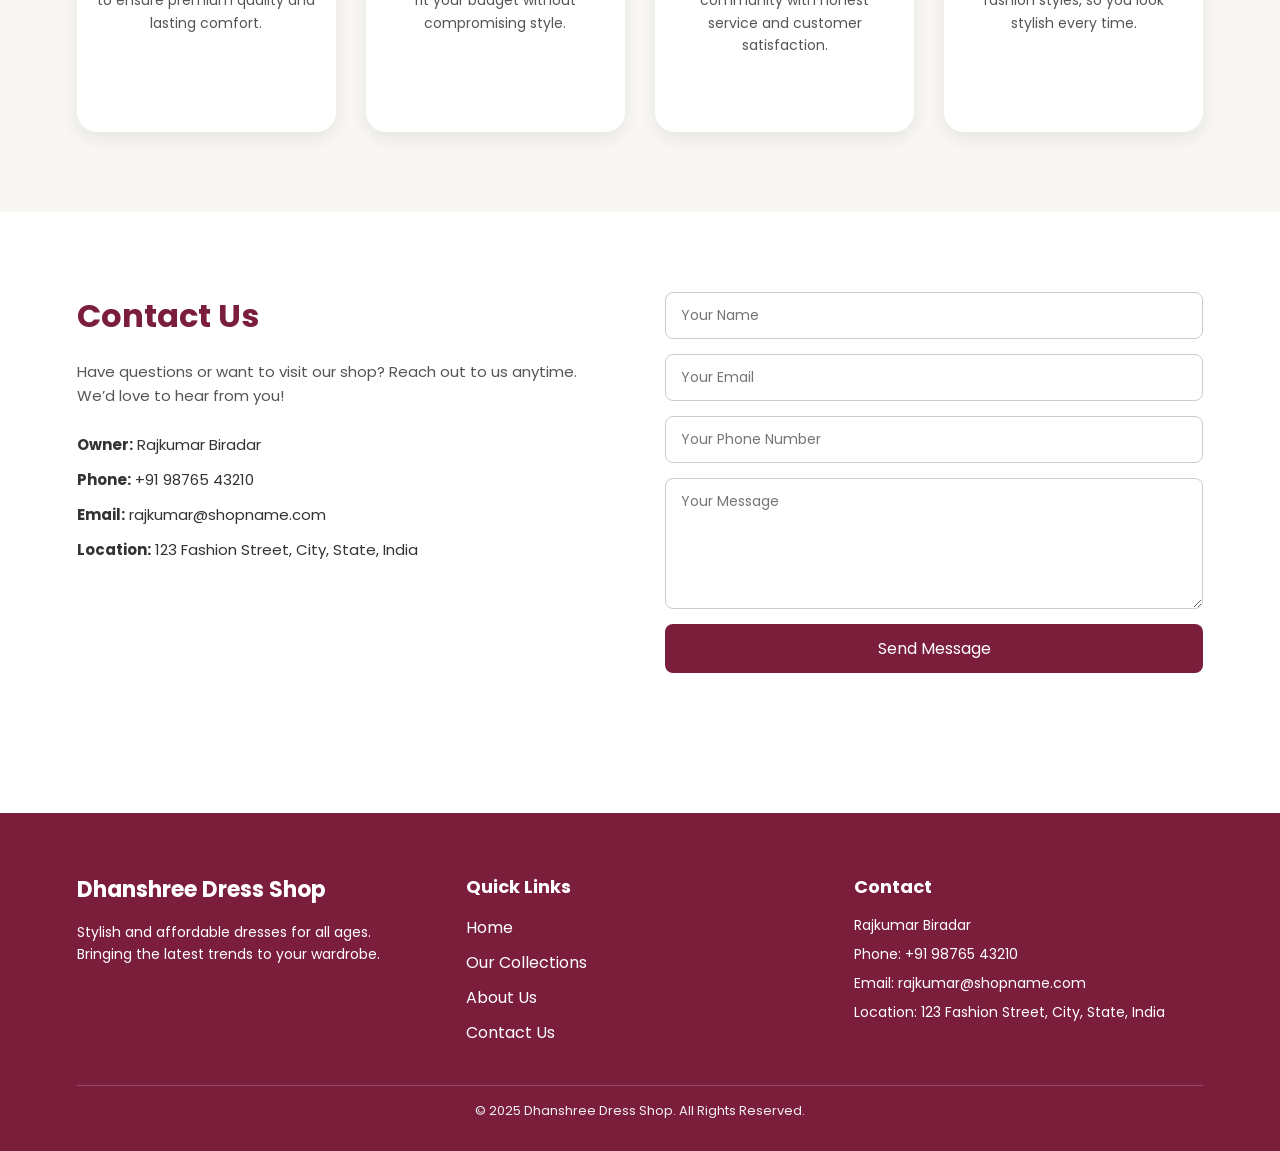
==== commit 9c2b2dc4: "first commit" ====
--- a/index.html
+++ b/index.html
@@ -341,6 +341,20 @@
   </div>
 </footer>
 
+<!-- ================= WHATSAPP CHAT BUTTON ================= -->
+<a
+  href="https://wa.me/919980016222?text=Hello%20Dhanashree%20Dress%2C%20I%20am%20interested%20in%20your%20collections."
+  class="whatsapp-chat"
+  target="_blank"
+  aria-label="Chat on WhatsApp"
+>
+  <img
+    src="https://upload.wikimedia.org/wikipedia/commons/6/6b/WhatsApp.svg"
+    alt="WhatsApp Chat"
+  />
+  <span>Chat with us</span>
+</a>
+
 <script src="script.js"></script>
 </body>
 </html>
--- a/style.css
+++ b/style.css
@@ -904,6 +904,47 @@
   }
 }
 
+/* ================= WHATSAPP CHAT BUTTON ================= */
+.whatsapp-chat {
+  position: fixed;
+  bottom: 25px;
+  right: 25px;
+  z-index: 10001;
+
+  display: flex;
+  align-items: center;
+  gap: 10px;
+
+  background: #25D366;
+  color: #ffffff;
+  padding: 12px 18px;
+  border-radius: 50px;
+
+  font-size: 14px;
+  font-weight: 600;
+  text-decoration: none;
+
+  box-shadow: 0 6px 18px rgba(0, 0, 0, 0.25);
+  transition: transform 0.3s ease, box-shadow 0.3s ease;
+}
+
+.whatsapp-chat img {
+  width: 26px;
+  height: 26px;
+}
+
+.whatsapp-chat:hover {
+  transform: translateY(-4px);
+  box-shadow: 0 10px 28px rgba(0, 0, 0, 0.35);
+}
+
+/* Mobile view */
+@media (max-width: 768px) {
+  .whatsapp-chat span {
+    display: none; /* icon only on mobile */
+  }
+}
+
 /* ================= ABOUT PAGE ================= */
 .about-page {
   padding: 60px 6%;
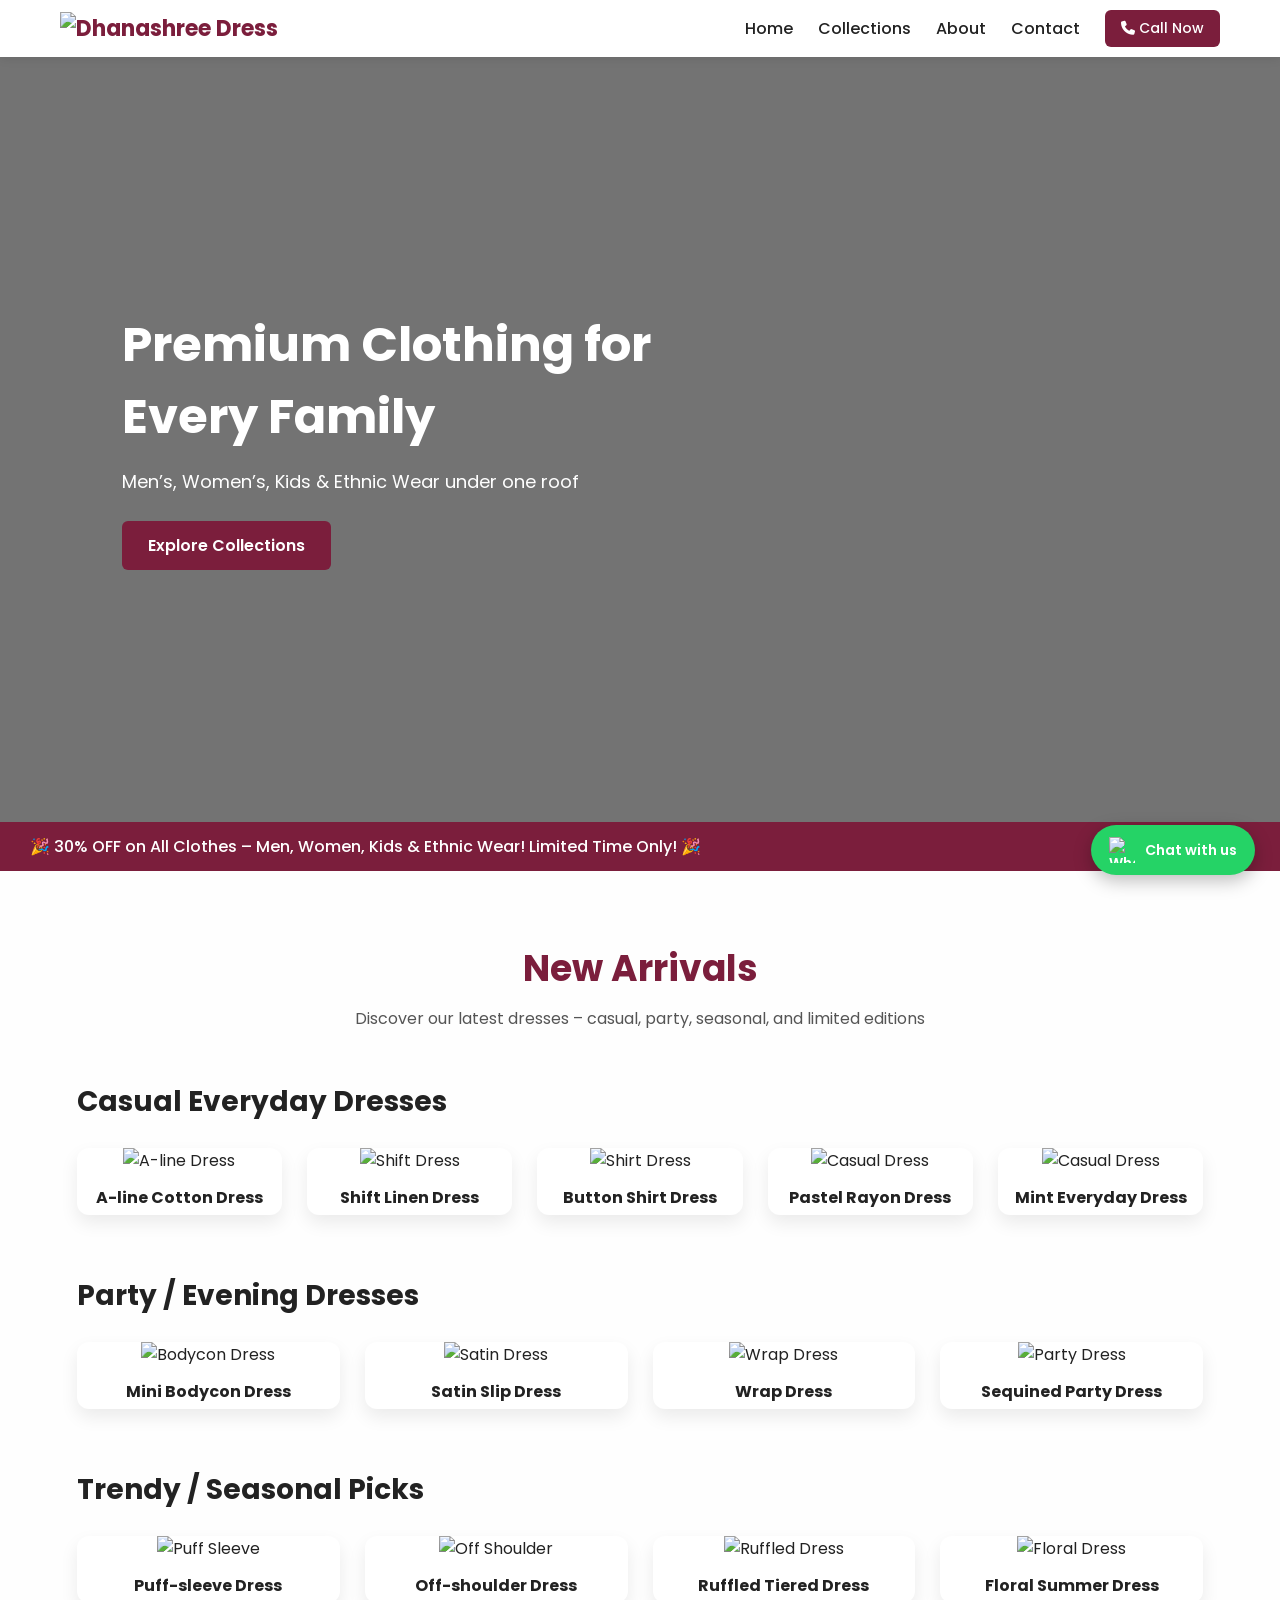
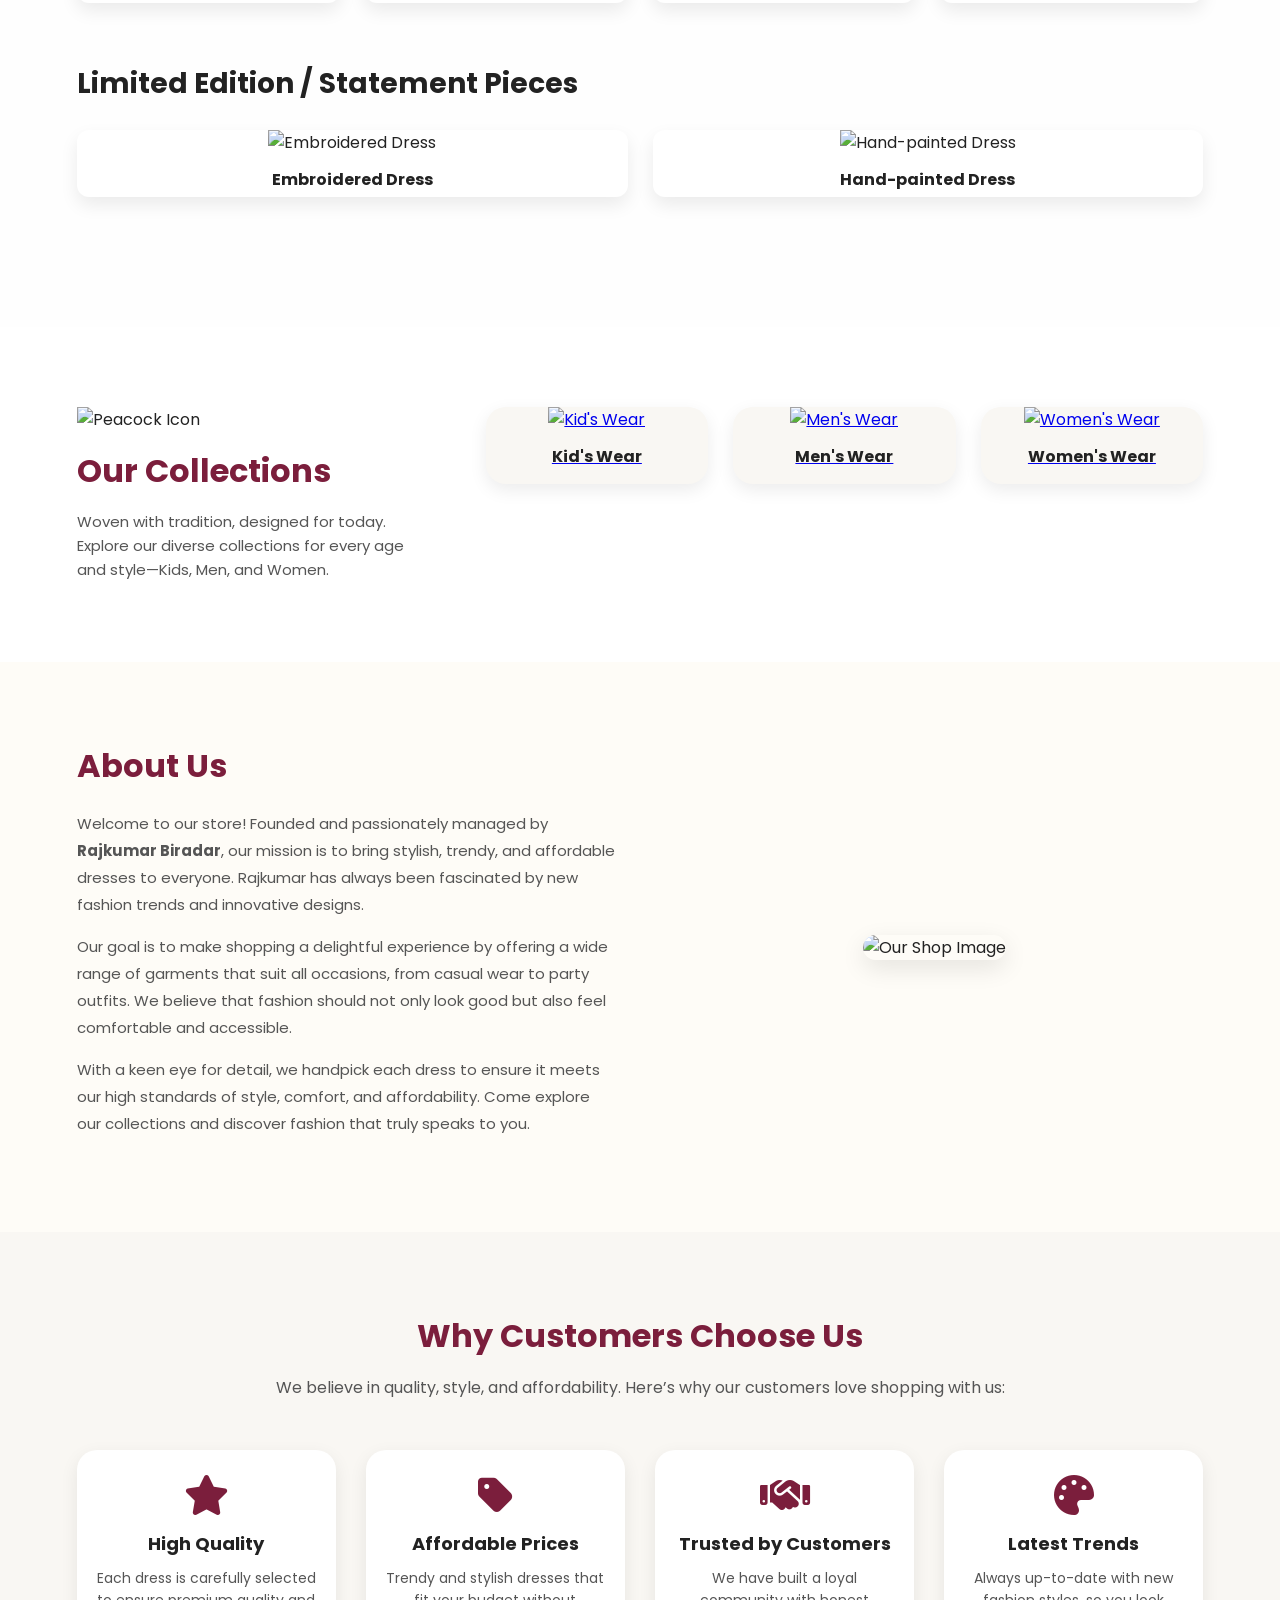
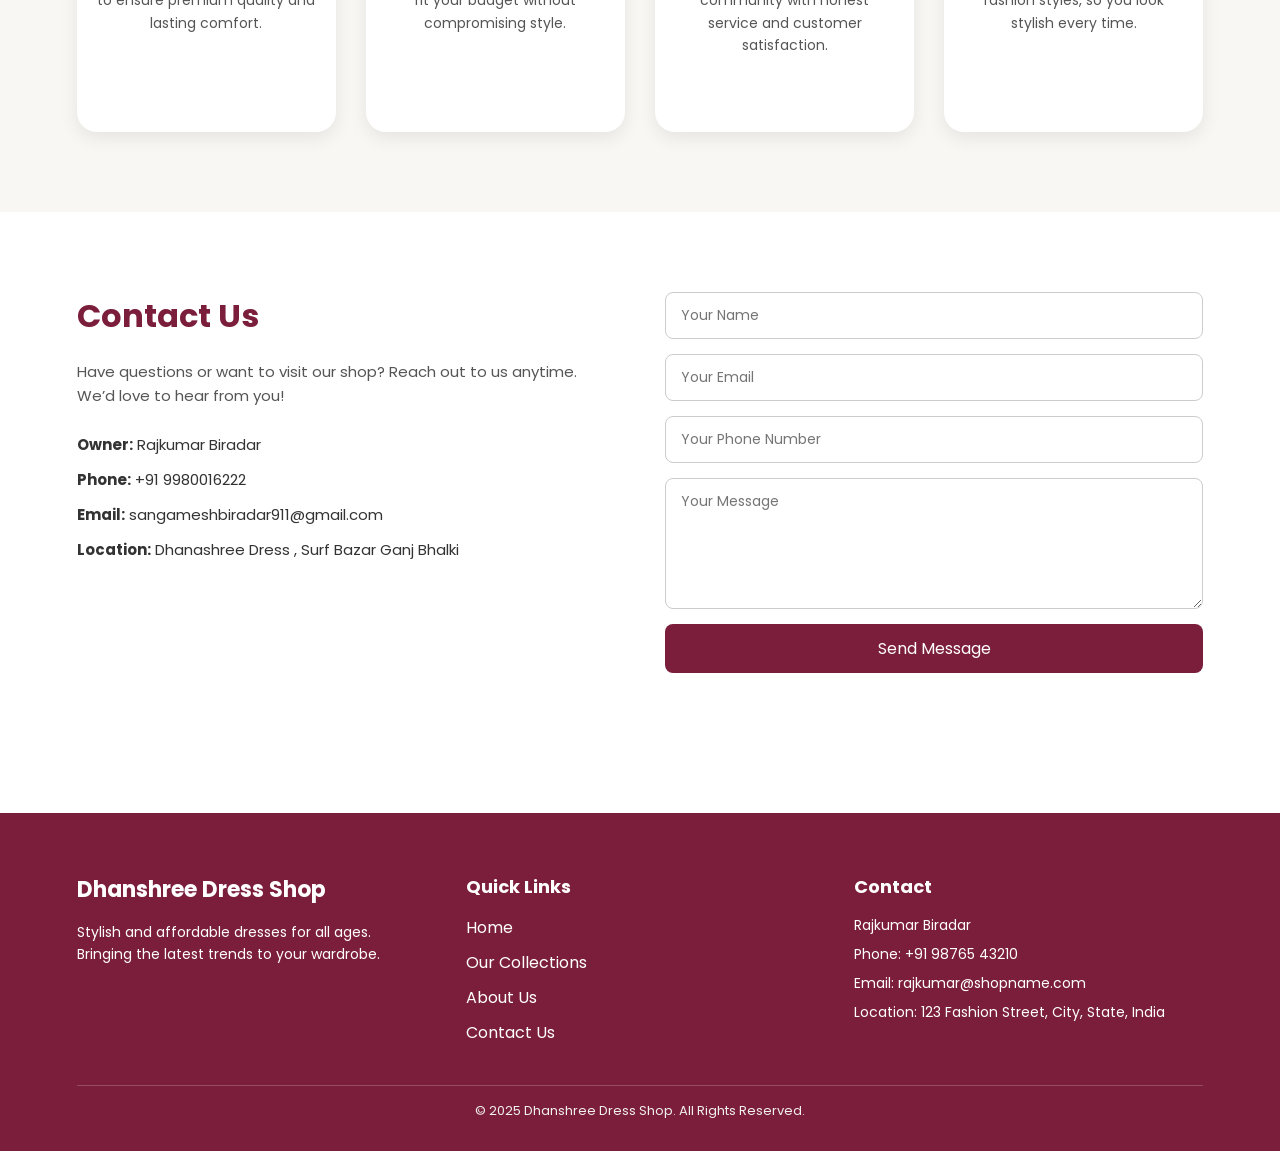
==== commit 8265e95a: "first commit" ====
--- a/index.html
+++ b/index.html
@@ -280,13 +280,13 @@
         <strong>Owner:</strong> Rajkumar Biradar
       </div>
       <div class="info-item">
-        <strong>Phone:</strong> +91 98765 43210
+        <strong>Phone:</strong> +91 9980016222
       </div>
       <div class="info-item">
-        <strong>Email:</strong> rajkumar@shopname.com
+        <strong>Email:</strong> sangameshbiradar911@gmail.com
       </div>
       <div class="info-item">
-        <strong>Location:</strong> 123 Fashion Street, City, State, India
+        <strong>Location:</strong> Dhanashree Dress , Surf Bazar Ganj Bhalki
       </div>
     </div>
 
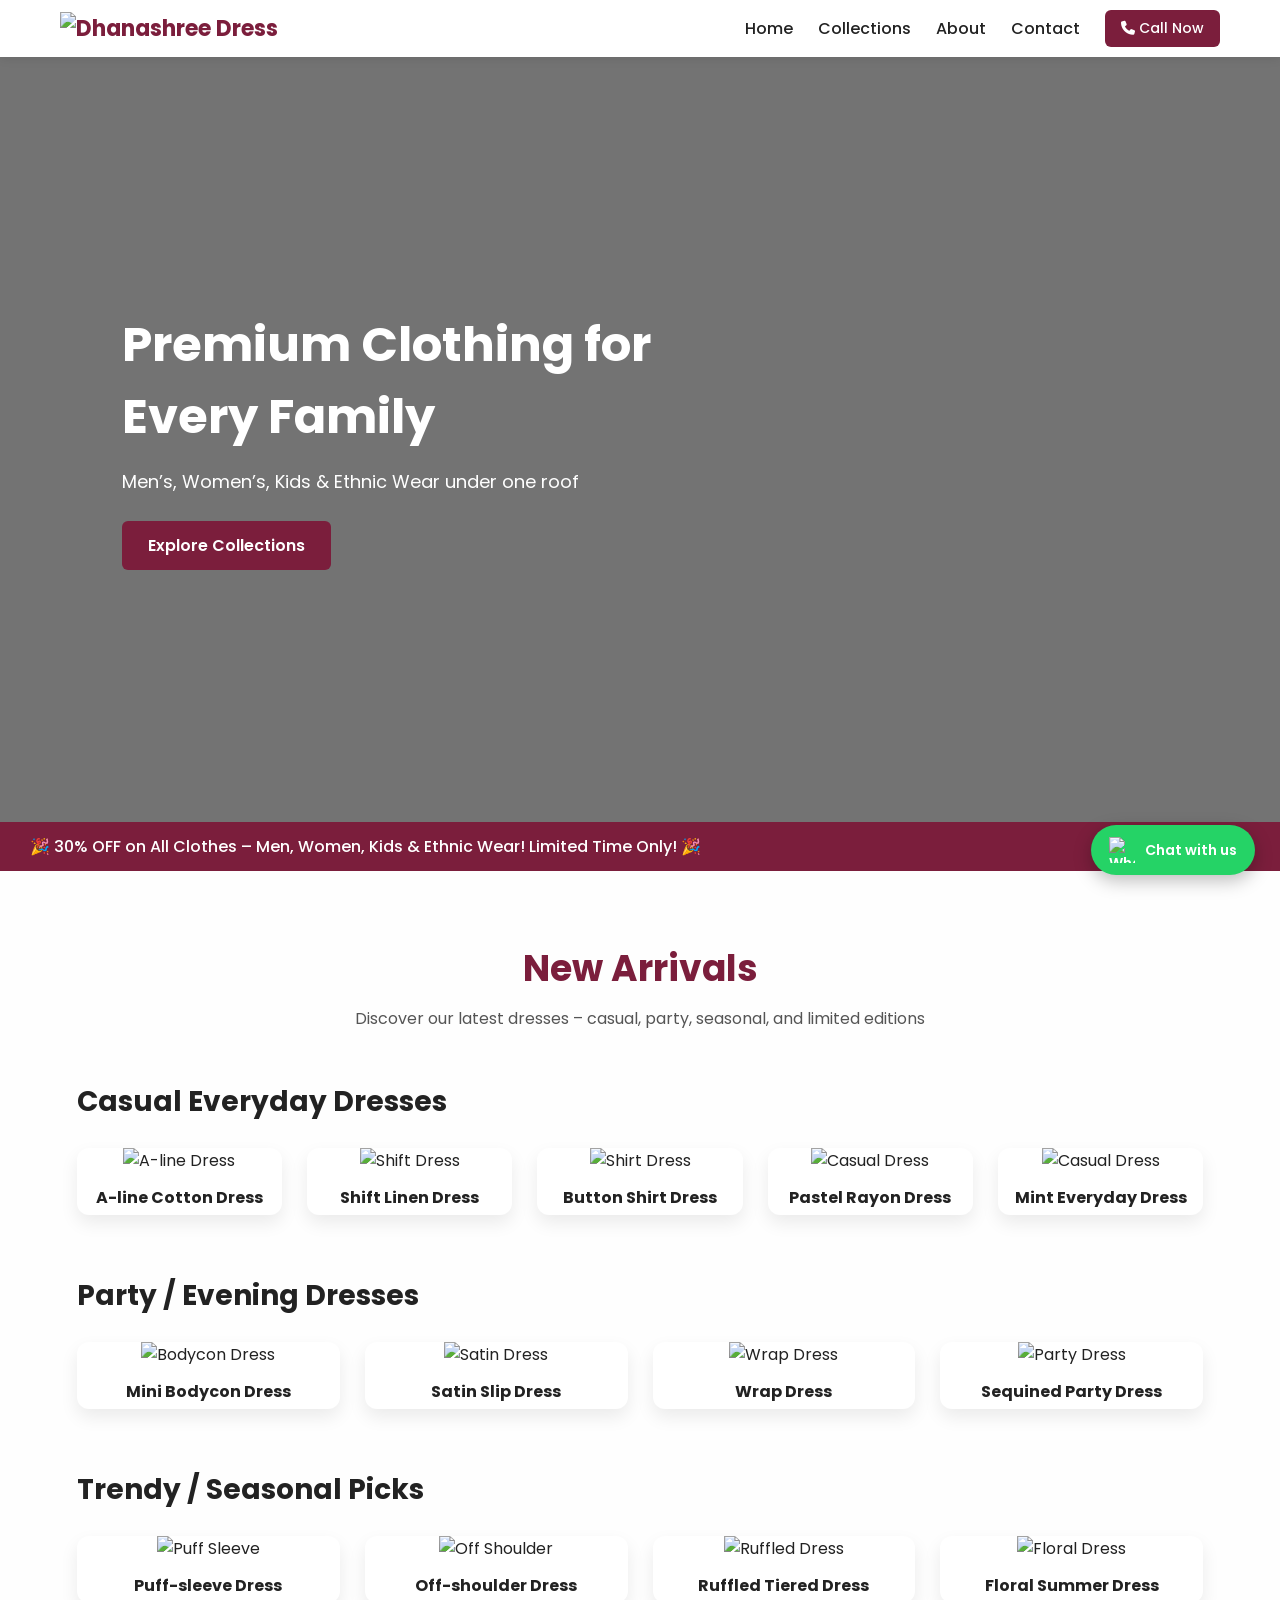
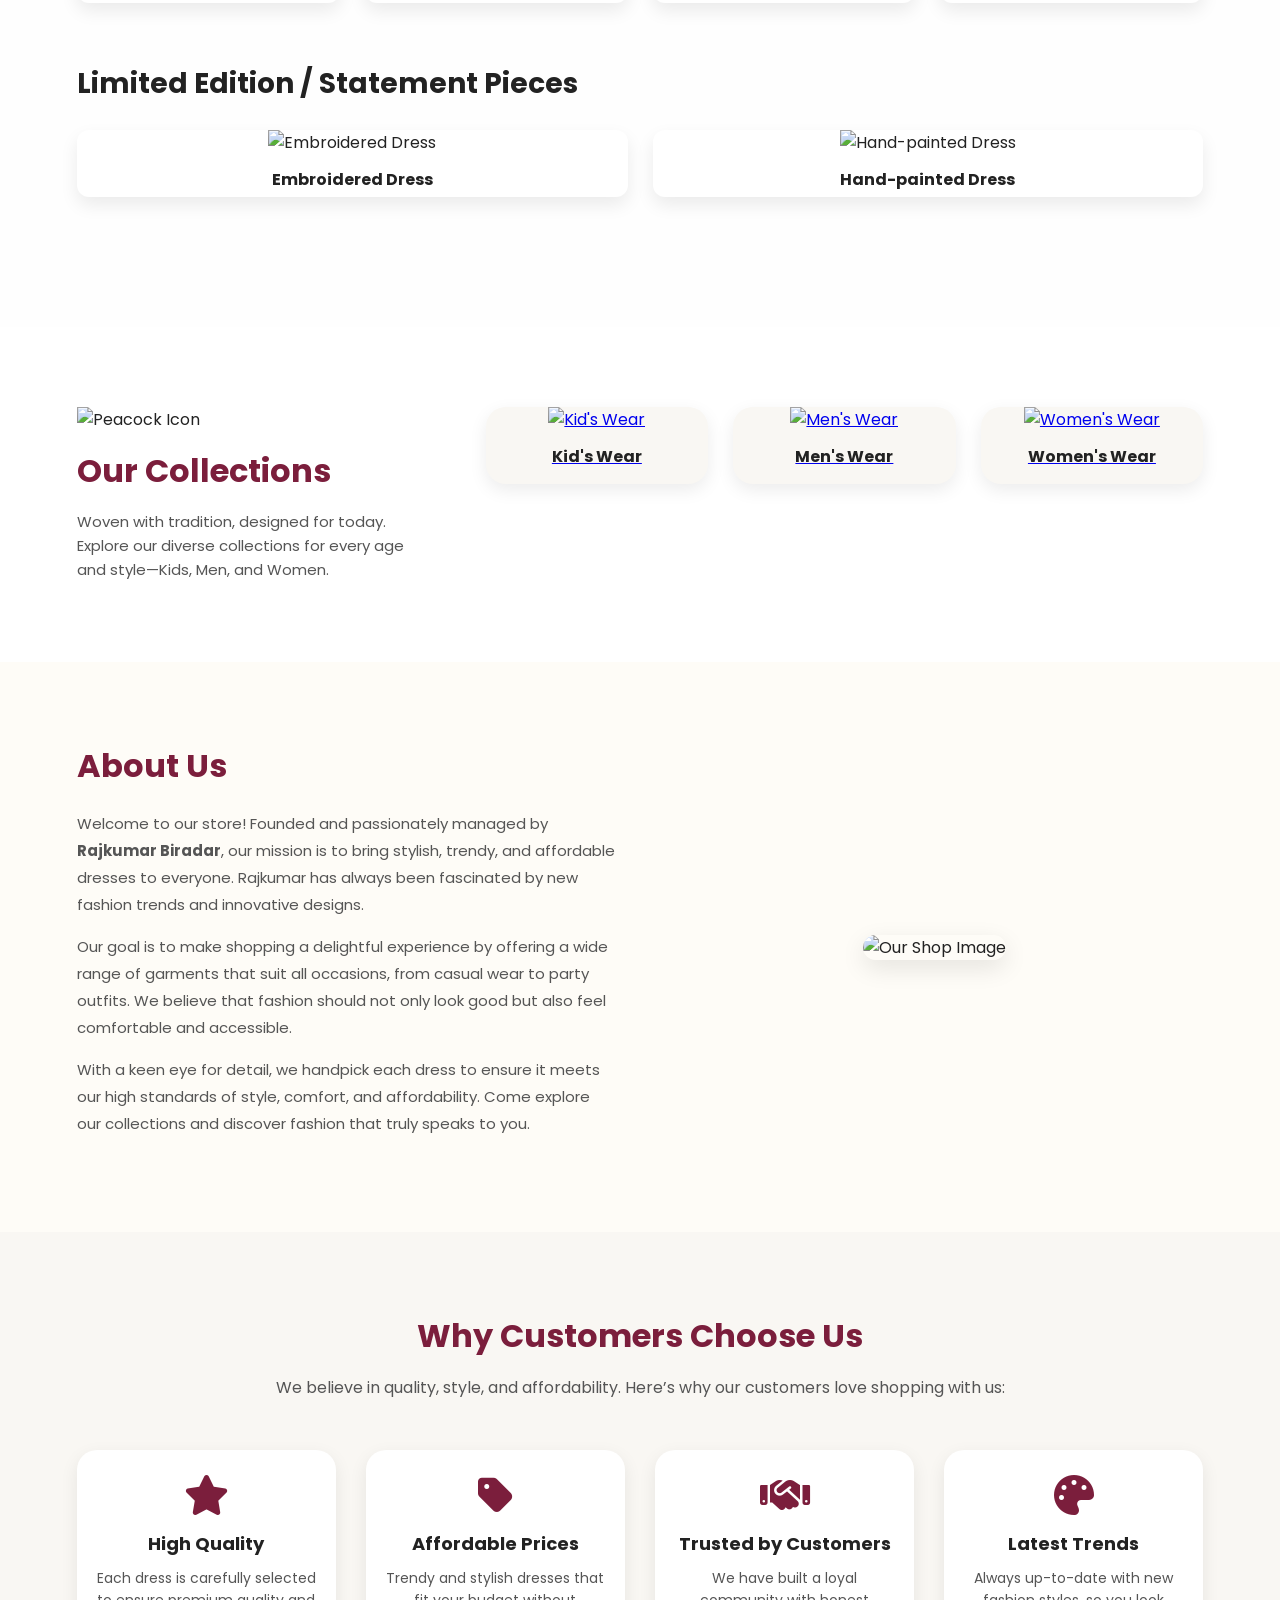
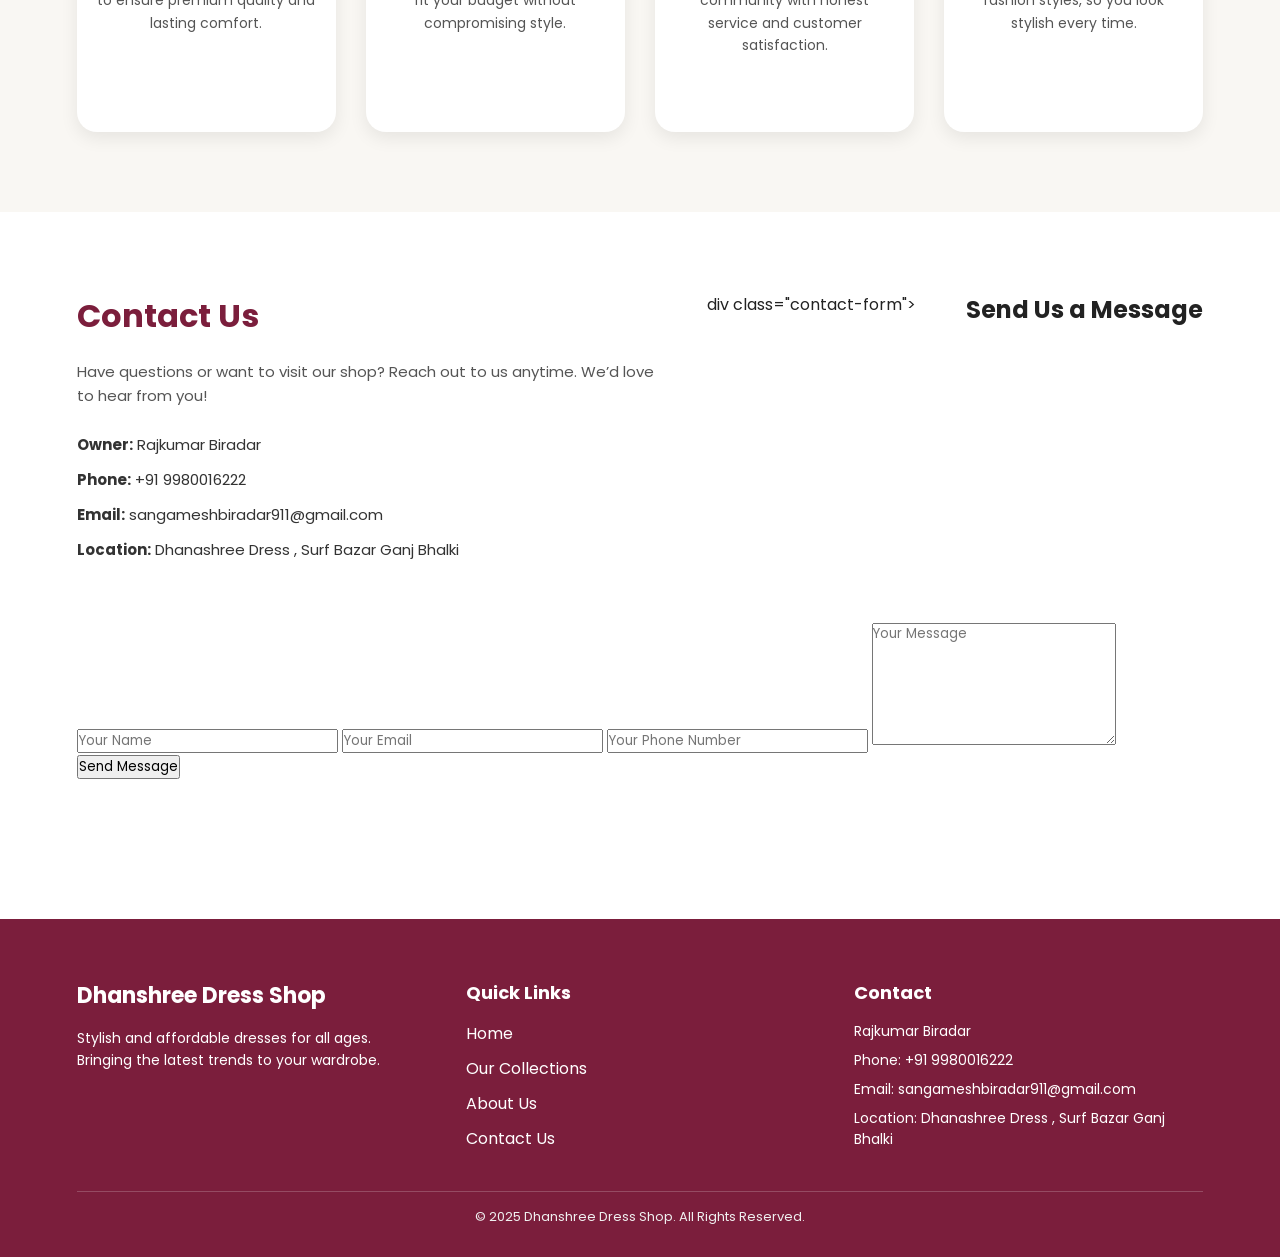
==== commit 304e4c96: "first commit" ====
--- a/index.html
+++ b/index.html
@@ -29,7 +29,7 @@
       <a href="index.html">Home</a>
       <a href="collections.html">Collections</a>
       <a href="about.html">About</a>
-      <a href="contact.">Contact</a>
+      <a href="contact.html">Contact</a>
 
       <a href="tel:+919980016222" class="call-btn">
         <i class="fa-solid fa-phone"></i> Call Now
@@ -291,15 +291,28 @@
     </div>
 
     <!-- Right Side: Contact Form -->
-    <div class="contact-form">
-      <form>
-        <input type="text" name="name" placeholder="Your Name" required>
-        <input type="email" name="email" placeholder="Your Email" required>
-        <input type="text" name="phone" placeholder="Your Phone Number">
-        <textarea name="message" placeholder="Your Message" rows="5" required></textarea>
-        <button type="submit">Send Message</button>
-      </form>
-    </div>
+    div class="contact-form">
+  <h2>Send Us a Message</h2>
+
+  <form action="https://formsubmit.co/sangameshbiradar911@gmail.com" method="POST">
+
+    <input type="text" name="name" placeholder="Your Name" required>
+
+    <input type="email" name="email" placeholder="Your Email" required>
+
+    <input type="tel" name="phone" placeholder="Your Phone Number">
+
+    <textarea name="message" placeholder="Your Message" rows="6" required></textarea>
+
+    <!-- Hidden Settings -->
+    <input type="hidden" name="_subject" value="New Contact Message - Dhanashree Dress">
+    <input type="hidden" name="_captcha" value="false">
+
+    <button type="submit">Send Message</button>
+
+  </form>
+</div>
+
 
   </div>
 </section>
@@ -329,9 +342,9 @@
     <div class="footer-contact">
       <h4>Contact</h4>
       <p>Rajkumar Biradar</p>
-      <p>Phone: +91 98765 43210</p>
-      <p>Email: rajkumar@shopname.com</p>
-      <p>Location: 123 Fashion Street, City, State, India</p>
+      <p>Phone: +91 9980016222</p>
+      <p>Email: sangameshbiradar911@gmail.com</p>
+      <p>Location: Dhanashree Dress , Surf Bazar Ganj Bhalki</p>
     </div>
 
   </div>
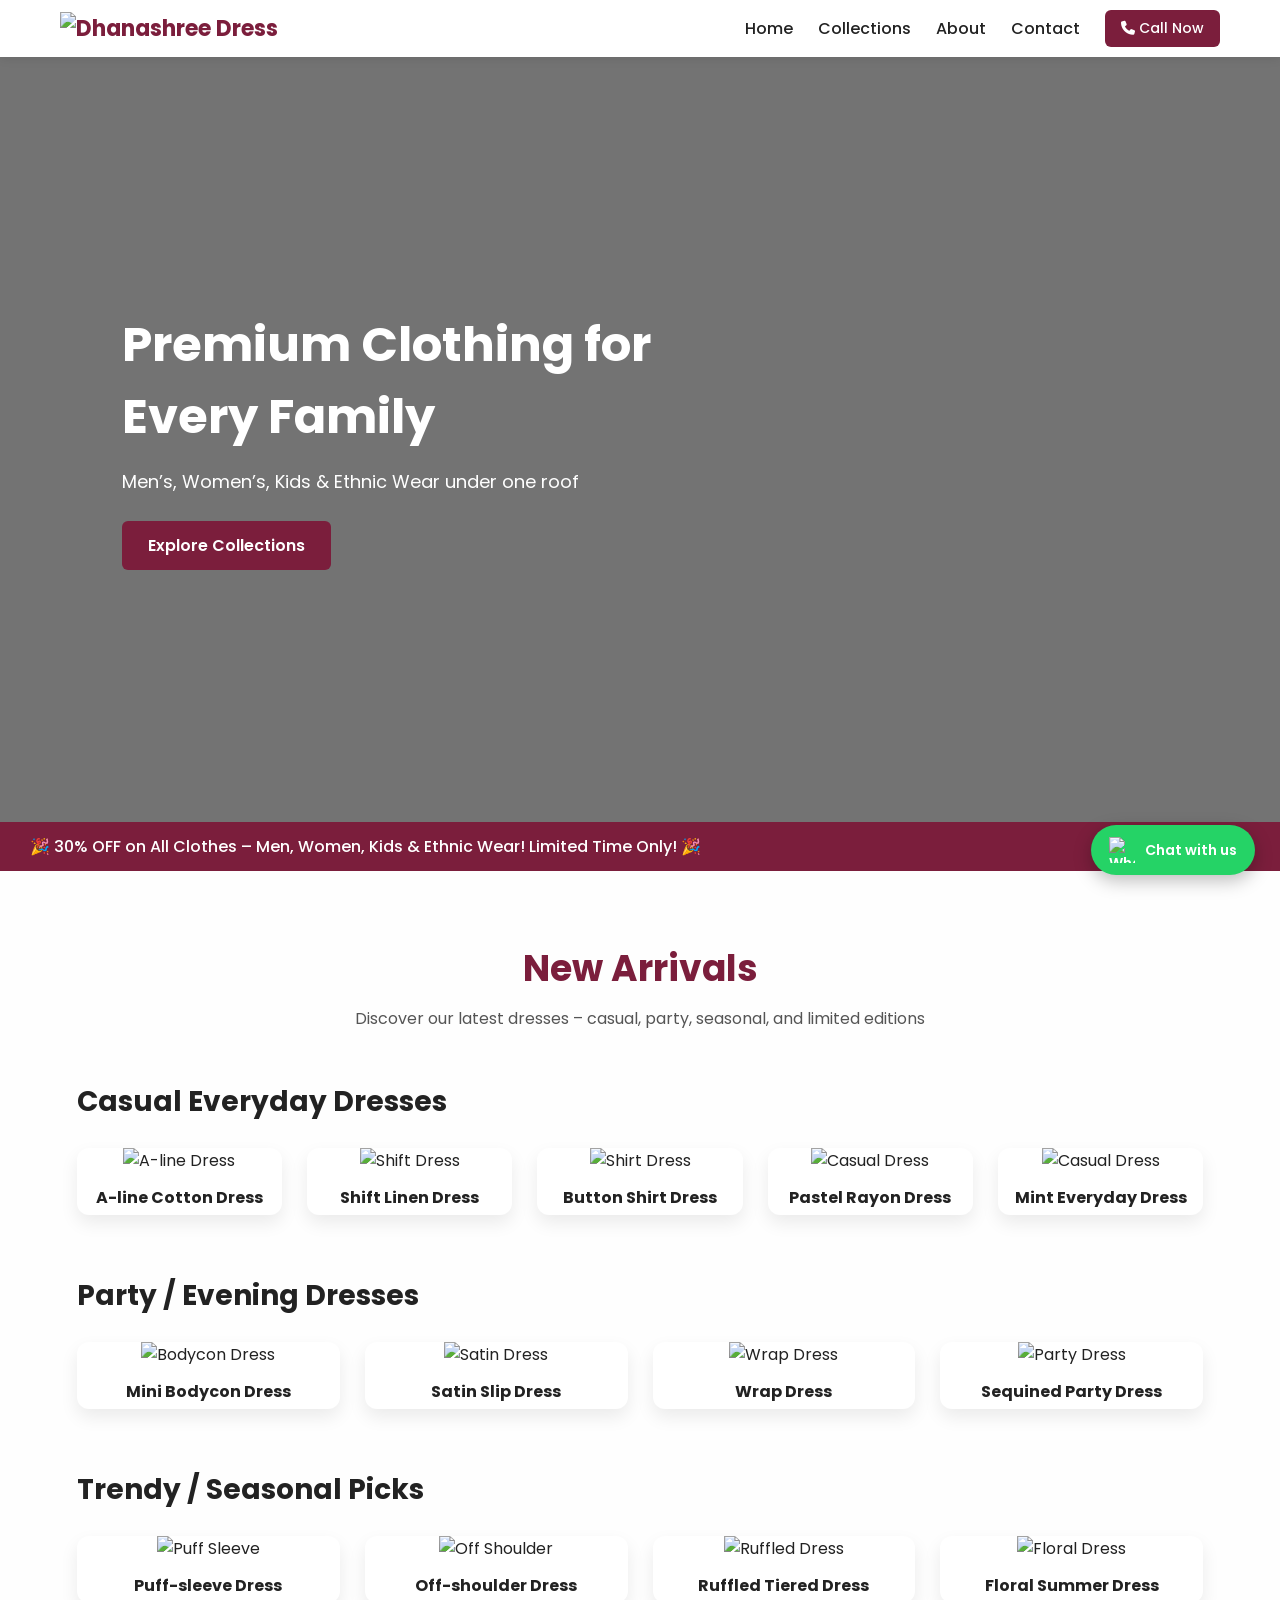
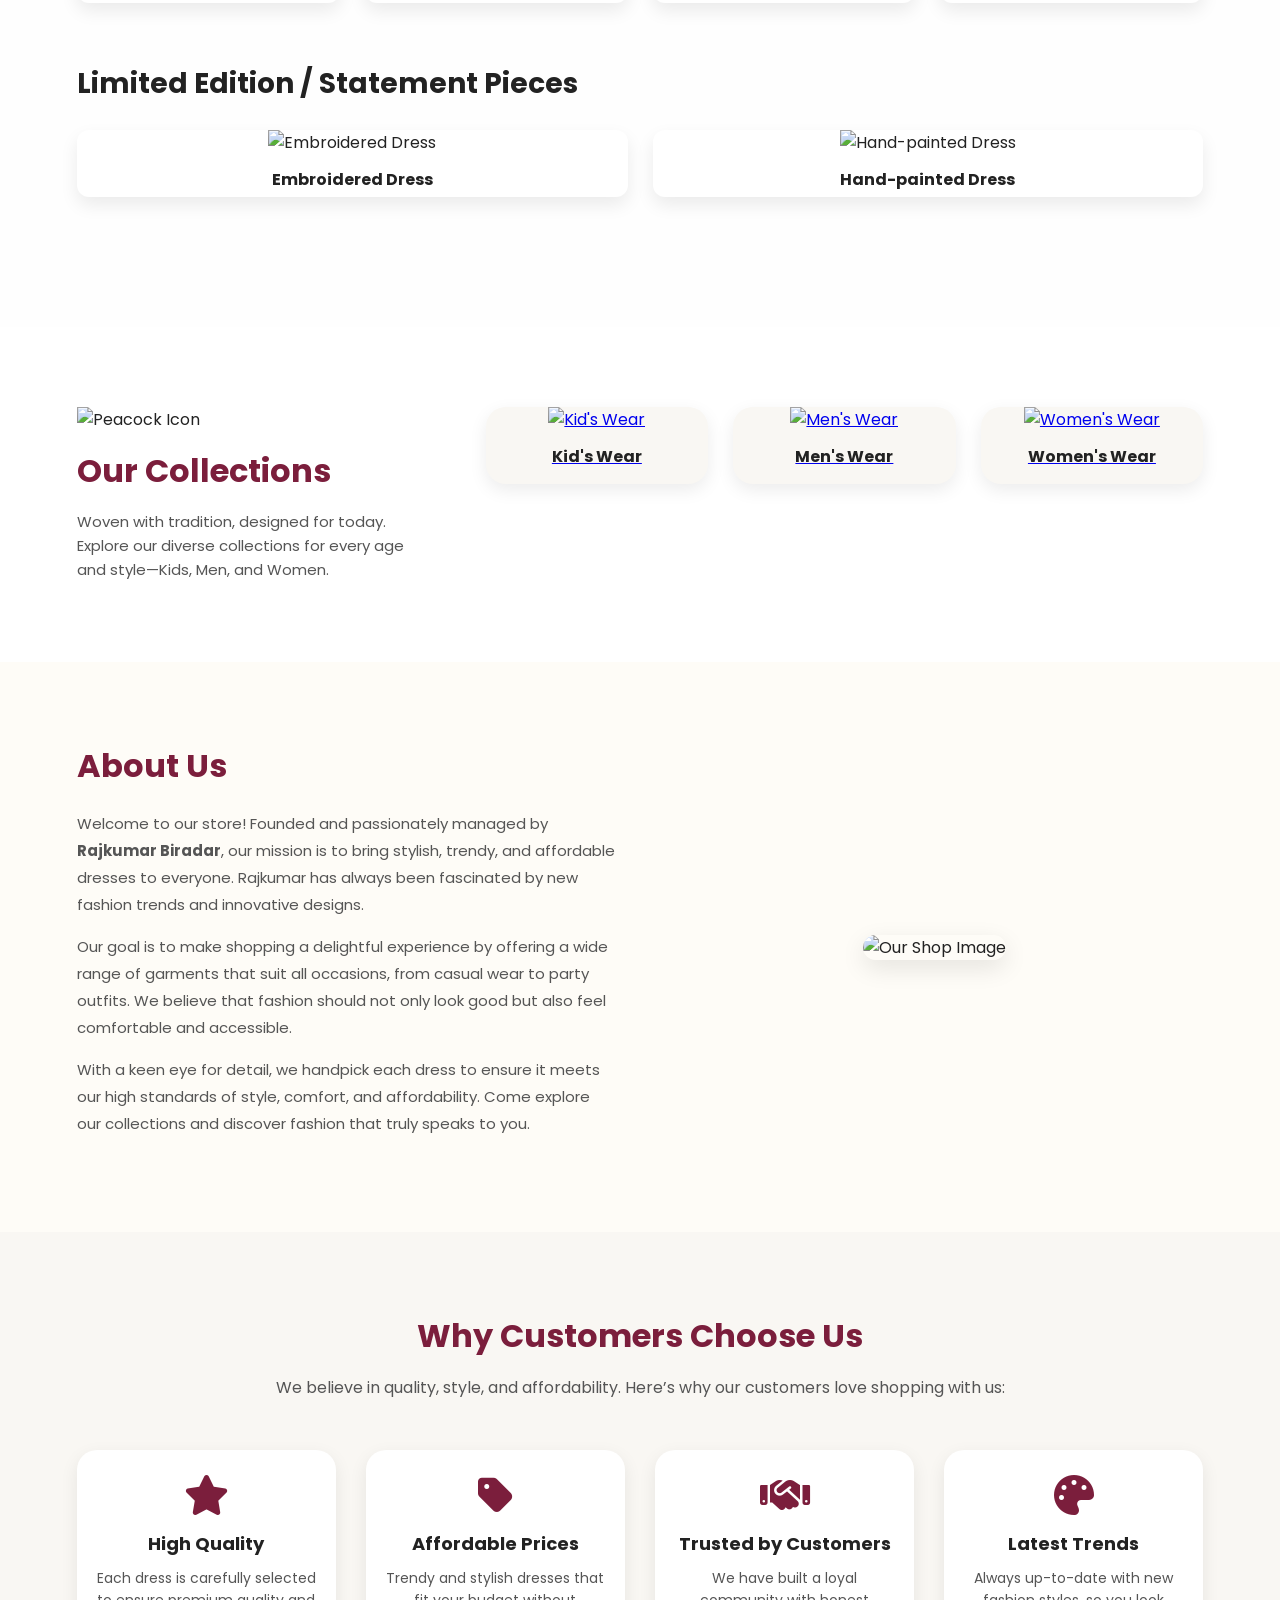
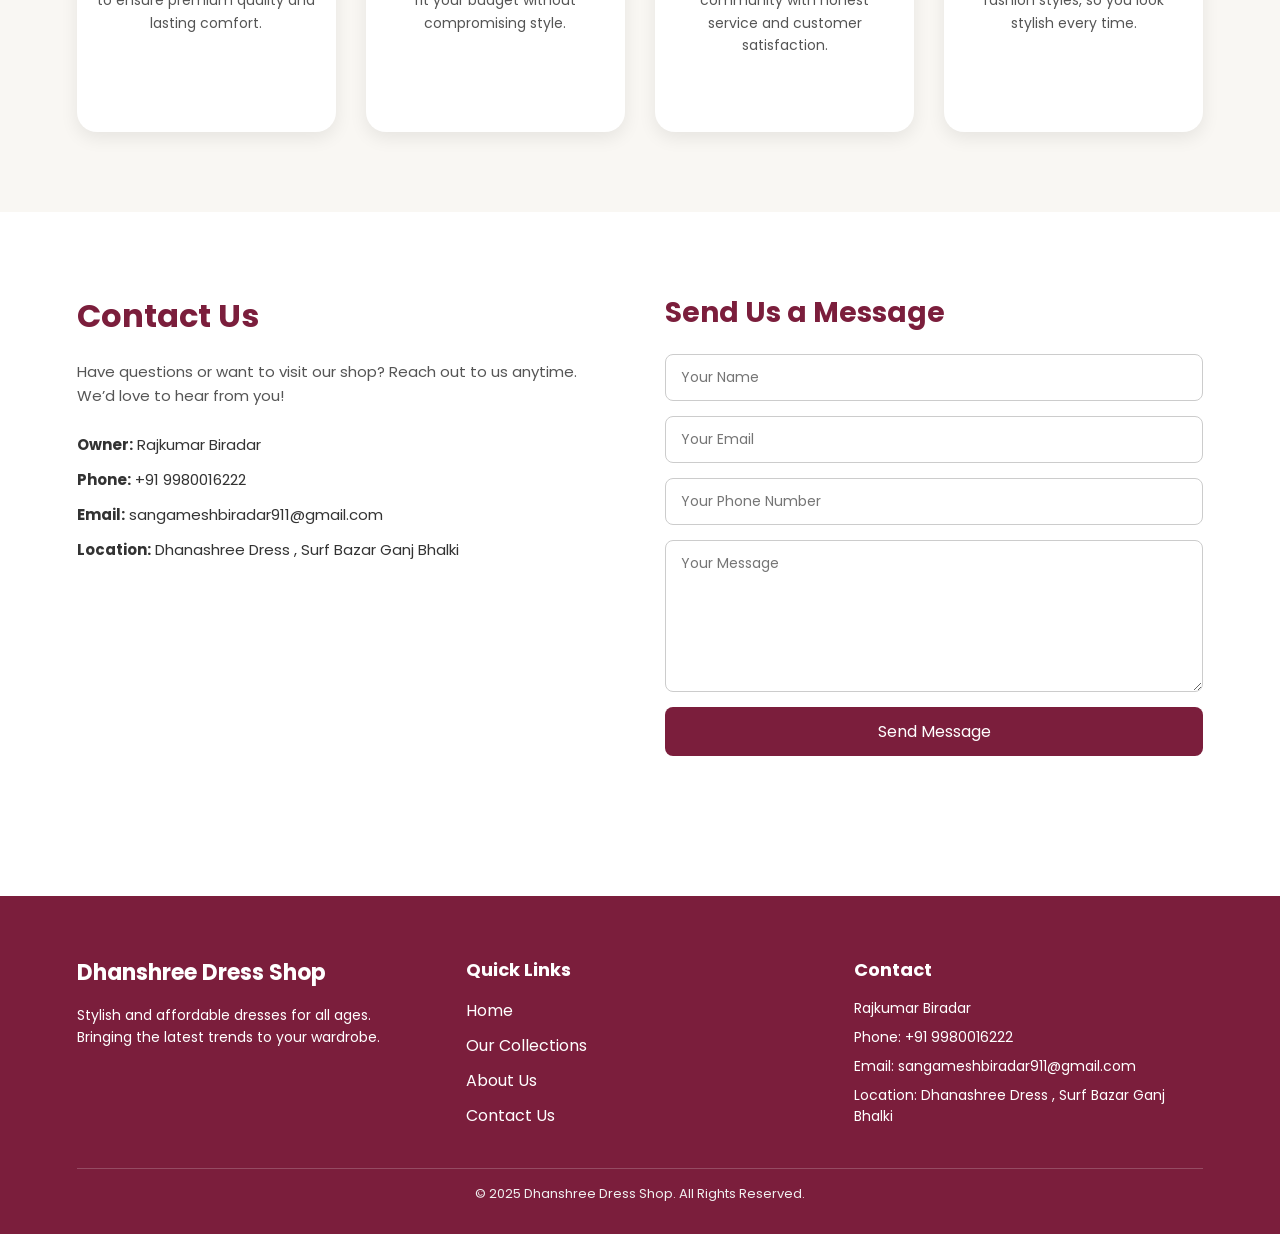
==== commit fdf04360: "first commit" ====
--- a/index.html
+++ b/index.html
@@ -291,7 +291,7 @@
     </div>
 
     <!-- Right Side: Contact Form -->
-    div class="contact-form">
+    <div class="contact-form">
   <h2>Send Us a Message</h2>
 
   <form action="https://formsubmit.co/sangameshbiradar911@gmail.com" method="POST">
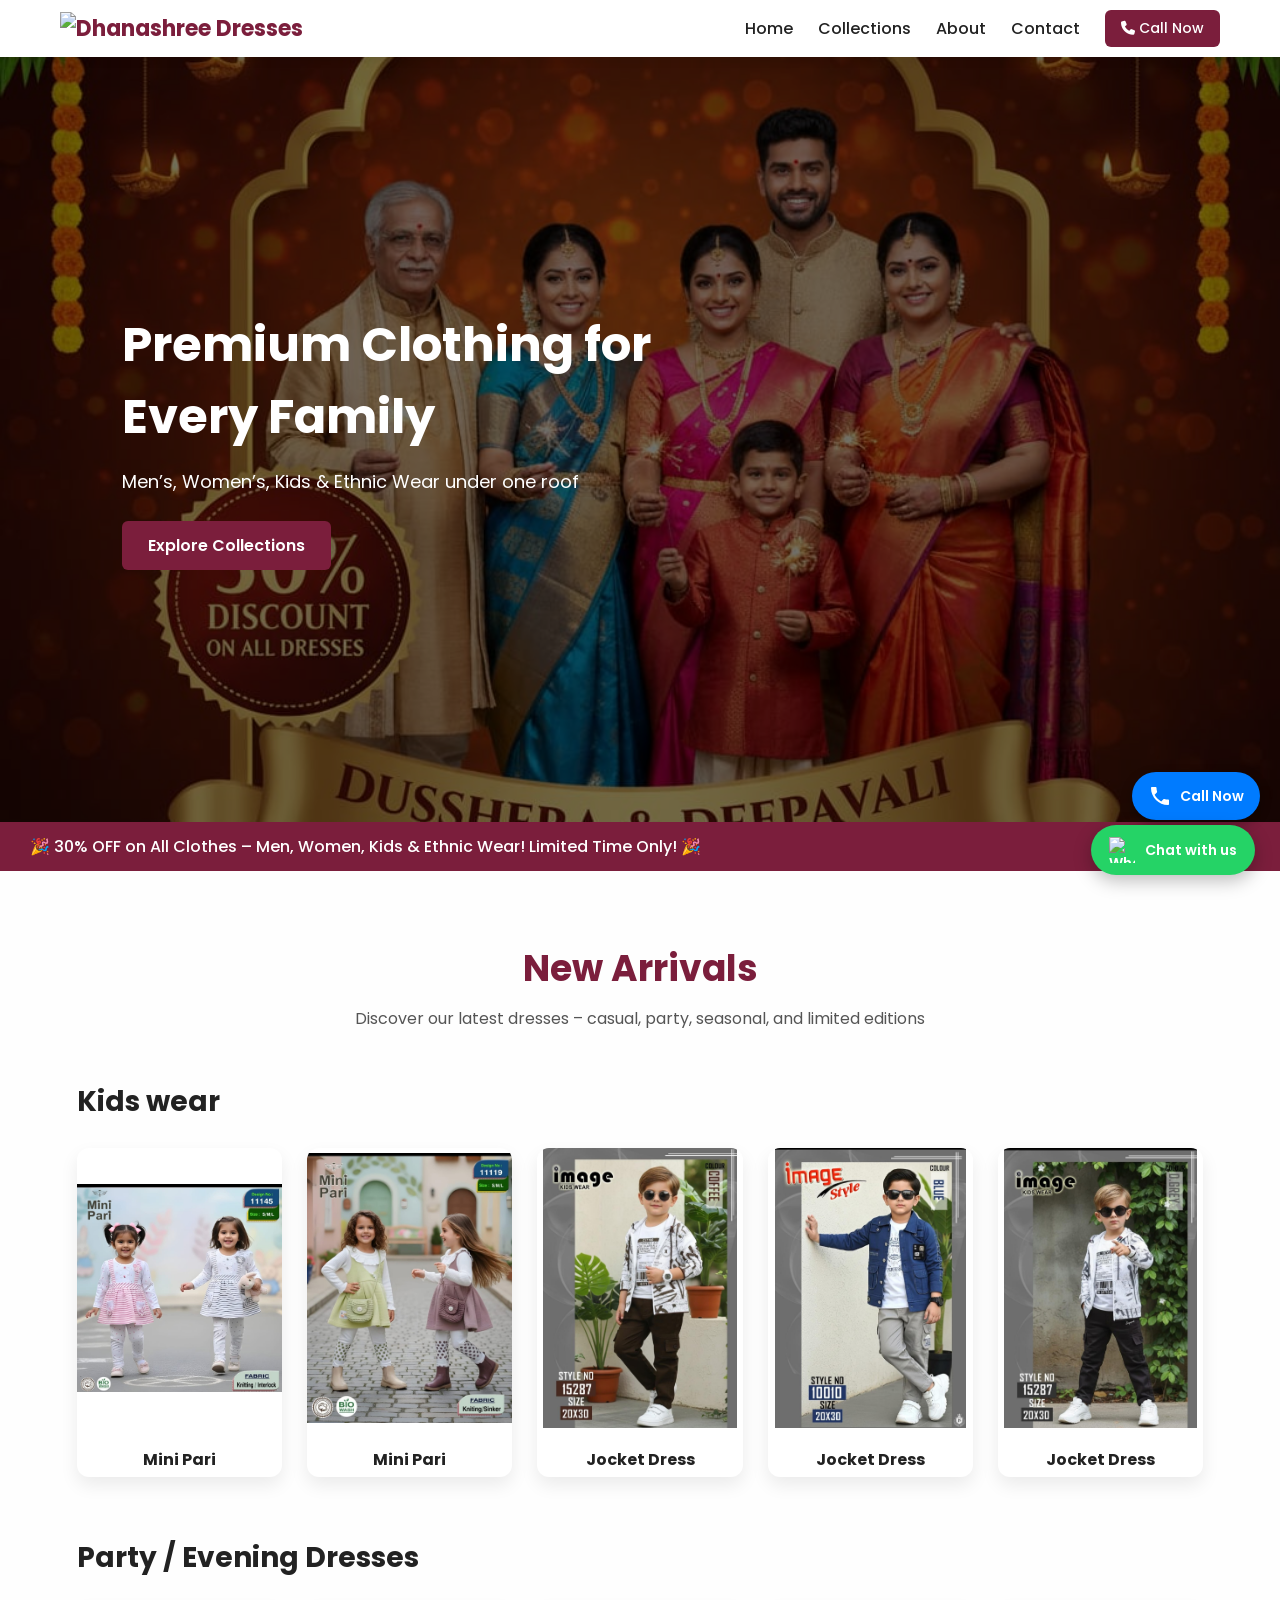
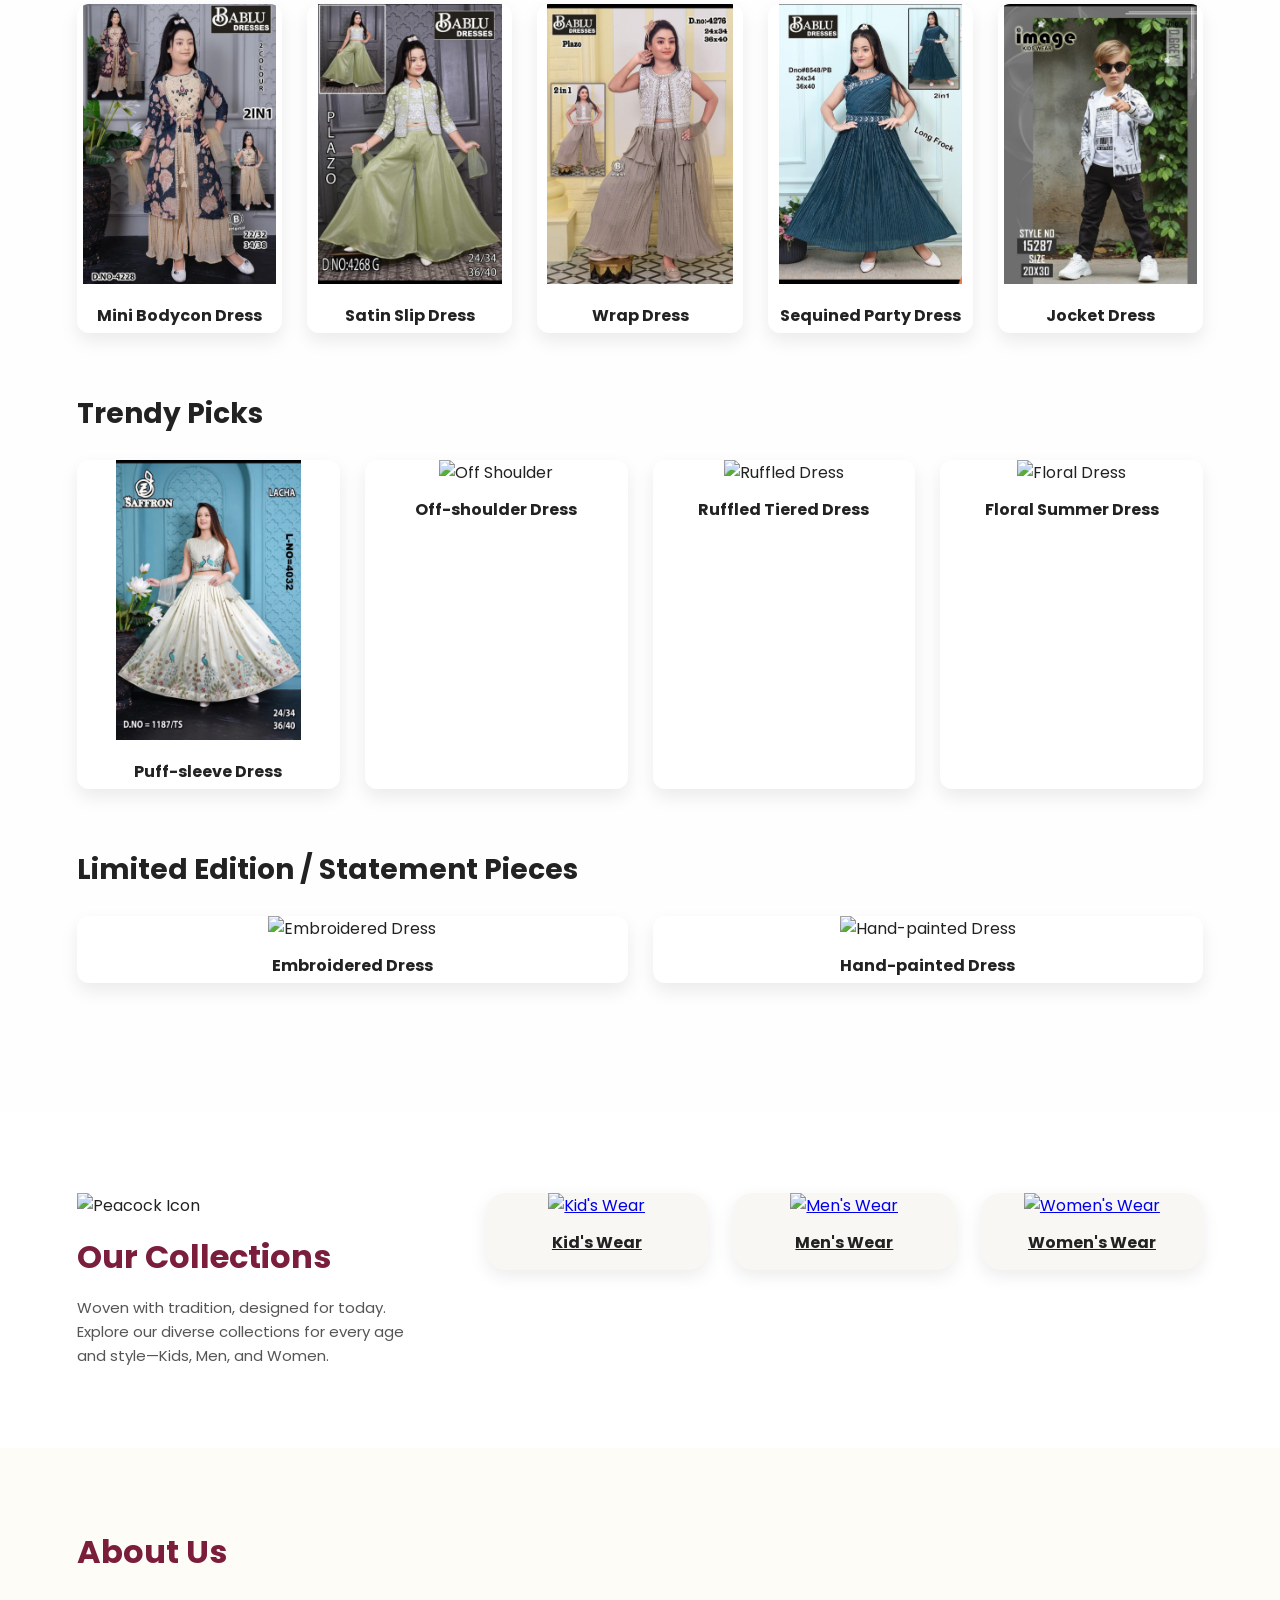
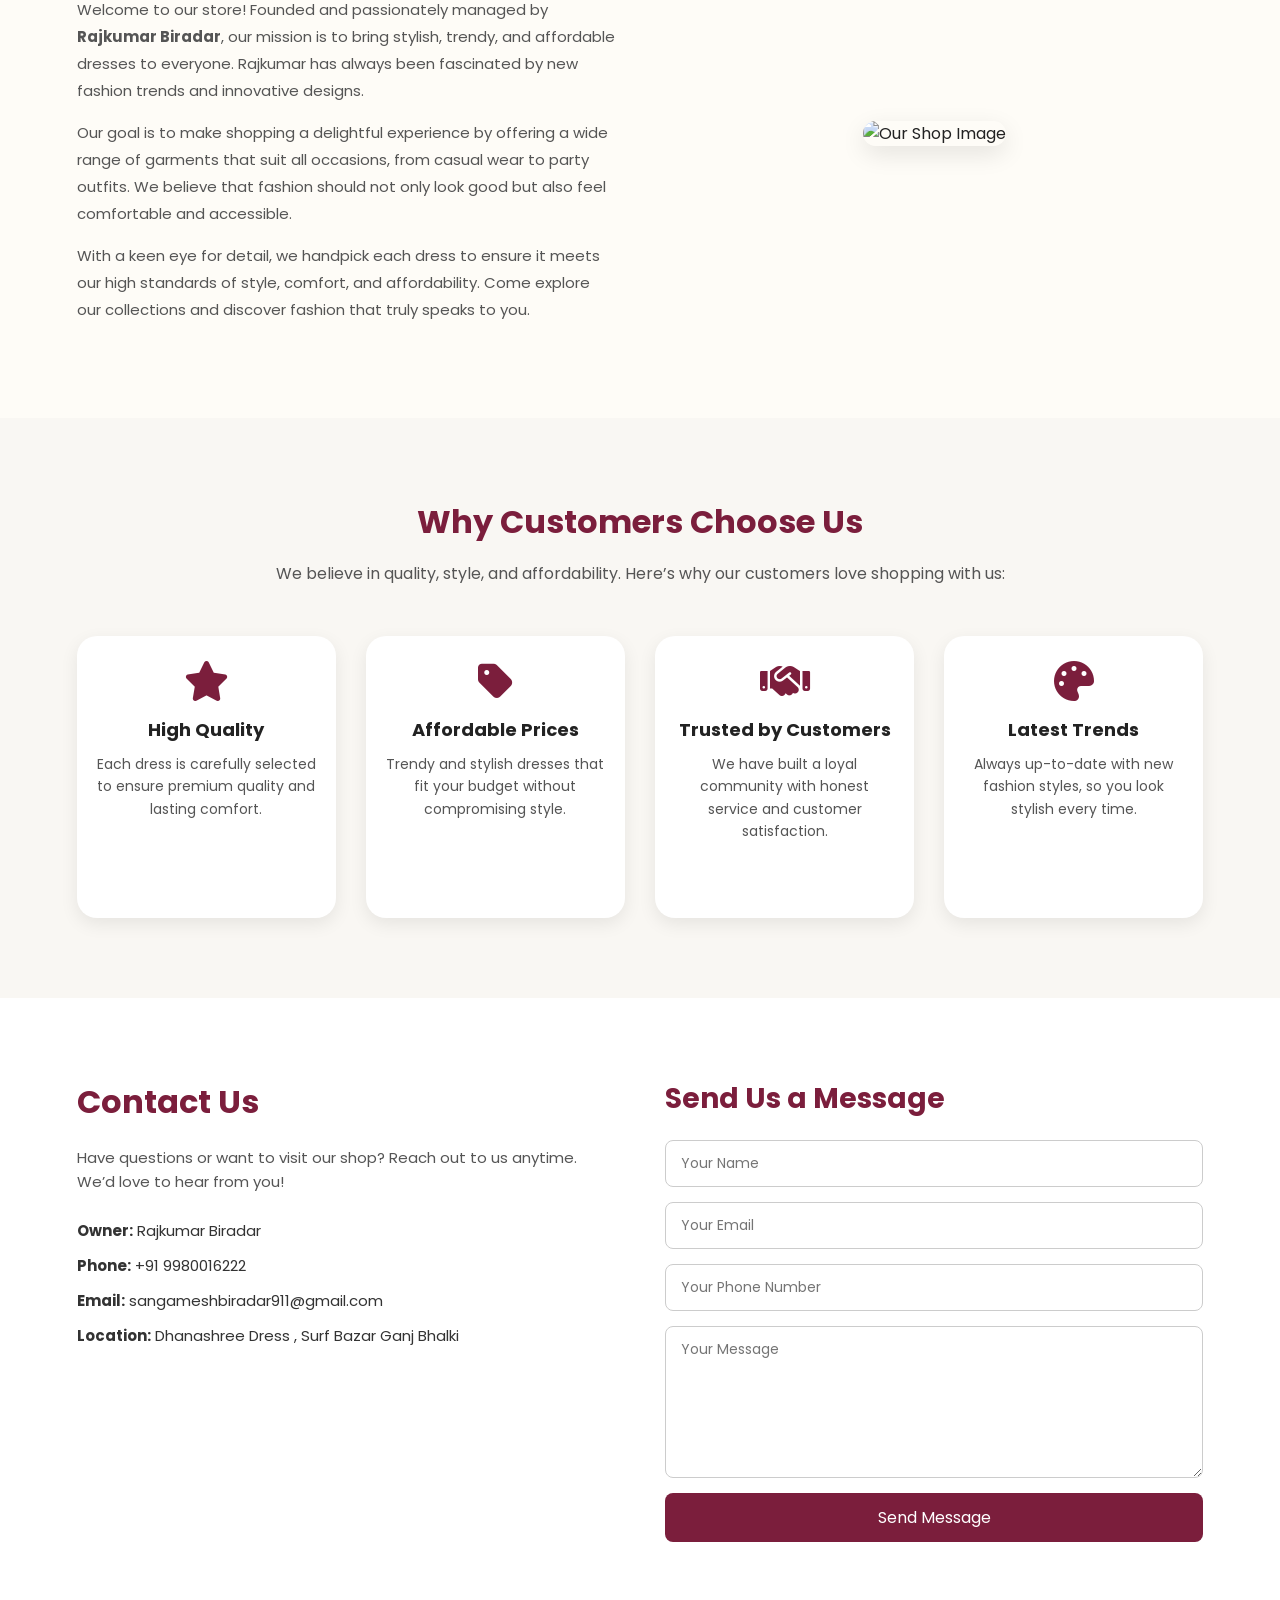
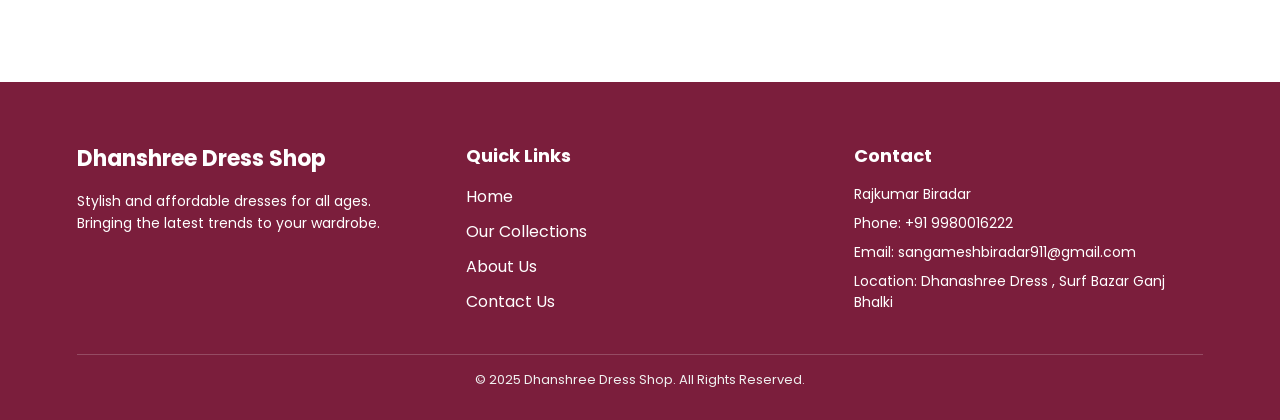
==== commit f9075b87: "images" ====
--- a/index.html
+++ b/index.html
@@ -2,7 +2,7 @@
 <html lang="en">
 <head>
   <meta charset="UTF-8">
-  <title>Dhanashree Dress Shop</title>
+  <title>Dhanashree Dresses Shop</title>
   <meta name="viewport" content="width=device-width, initial-scale=1.0">
 
   <!-- Google Font -->
@@ -21,8 +21,8 @@
 
     <!-- Logo -->
     <div class="logo">
-      <img src="logo.p" alt="Dhanashree Dress ">
-    </div>
+      <img src="logo.p" alt="Dhanashree Dresses ">
+    </div
 
     <!-- Navigation -->
     <nav class="nav" id="navMenu">
@@ -47,7 +47,7 @@
 <!-- ================= HERO SECTION ================= -->
 <section class="hero-slider">
 
-  <div class="slide active" style="background-image:url('https://images.unsplash.com/photo-1555529669-e69e7aa0ba9a');">
+  <div class="slide active" style="background-image:url('images/family.jpeg');">
     <div class="hero-content">
       <h1>Premium Clothing for Every Family</h1>
       <p>Men’s, Women’s, Kids & Ethnic Wear under one roof</p>
@@ -55,7 +55,7 @@
     </div>
   </div>
 
-  <div class="slide" style="background-image:url('https://images.unsplash.com/photo-1521334884684-d80222895322');">
+  <div class="slide" style="background-image:url('images/eathinc.jpeg');">
     <div class="hero-content">
       <h1>Latest Ethnic & Festive Wear</h1>
       <p>Perfect styles for weddings & festivals</p>
@@ -63,7 +63,7 @@
     </div>
   </div>
 
-  <div class="slide" style="background-image:url('https://images.unsplash.com/photo-1593032465175-481ac7f401a0');">
+  <div class="slide" style="background-image:url('images/casual.jpeg');">
     <div class="hero-content">
       <h1>Comfortable Daily & Kids Wear</h1>
       <p>Quality fabrics at affordable prices</p>
@@ -89,27 +89,27 @@
 
   <!-- Casual Everyday Dresses -->
   <div class="arrival-category">
-    <h3>Casual Everyday Dresses</h3>
+    <h3>Kids wear</h3>
     <div class="arrival-grid">
       <div class="arrival-card">
-        <img src="https://images.unsplash.com/photo-1593032457868-0c3f05a29d69" alt="A-line Dress">
-        <h4>A-line Cotton Dress</h4>
-      </div>
-      <div class="arrival-card">
-        <img src="https://images.unsplash.com/photo-1600180758890-6b94519a8ba6" alt="Shift Dress">
-        <h4>Shift Linen Dress</h4>
-      </div>
-      <div class="arrival-card">
-        <img src="https://images.unsplash.com/photo-1583001809873-a128495da465" alt="Shirt Dress">
-        <h4>Button Shirt Dress</h4>
-      </div>
-      <div class="arrival-card">
-        <img src="https://images.unsplash.com/photo-1541099649105-f69ad21f3246" alt="Casual Dress">
-        <h4>Pastel Rayon Dress</h4>
-      </div>
-      <div class="arrival-card">
-        <img src="https://images.unsplash.com/photo-1562158071-8f9b622b6c52" alt="Casual Dress">
-        <h4>Mint Everyday Dress</h4>
+        <img src="images/11145.jpeg" alt="A-line Dress">
+        <h4>Mini Pari</h4>
+      </div>
+      <div class="arrival-card">
+        <img src="images/11119.jpeg" alt="Shift Dress">
+        <h4>Mini Pari</h4>
+      </div>
+      <div class="arrival-card">
+        <img src="images/15287.jpeg" alt="Shirt Dress">
+        <h4>Jocket Dress</h4>
+      </div>
+      <div class="arrival-card">
+        <img src="images/10010.jpeg" alt="Casual Dress">
+        <h4>Jocket Dress</h4>
+      </div>
+      <div class="arrival-card">
+        <img src="images/15286.jpeg" alt="Casual Dress">
+        <h4>Jocket Dress</h4>
       </div>
     </div>
   </div>
@@ -119,30 +119,34 @@
     <h3>Party / Evening Dresses</h3>
     <div class="arrival-grid">
       <div class="arrival-card">
-        <img src="https://images.unsplash.com/photo-1618354691373-d851c5c3a990" alt="Bodycon Dress">
+        <img src="images/party1.jpeg" alt="Bodycon Dress">
         <h4>Mini Bodycon Dress</h4>
       </div>
       <div class="arrival-card">
-        <img src="https://images.unsplash.com/photo-1600180758880-7b94519a8ba6" alt="Satin Dress">
+        <img src="images/party2.jpeg" alt="Satin Dress">
         <h4>Satin Slip Dress</h4>
       </div>
       <div class="arrival-card">
-        <img src="https://images.unsplash.com/photo-1581093588401-7fbeeaff4ff1" alt="Wrap Dress">
+        <img src="images/party4.jpeg" alt="Wrap Dress">
         <h4>Wrap Dress</h4>
       </div>
       <div class="arrival-card">
-        <img src="https://images.unsplash.com/photo-1555529669-e69e7aa0ba9a" alt="Party Dress">
+        <img src="images/party3.jpeg" alt="Party Dress">
         <h4>Sequined Party Dress</h4>
+      </div>
+      <div class="arrival-card">
+        <img src="images/15286.jpeg" alt="Casual Dress">
+        <h4>Jocket Dress</h4>
       </div>
     </div>
   </div>
 
   <!-- Trendy / Seasonal Picks -->
   <div class="arrival-category">
-    <h3>Trendy / Seasonal Picks</h3>
+    <h3>Trendy  Picks</h3>
     <div class="arrival-grid">
       <div class="arrival-card">
-        <img src="https://images.unsplash.com/photo-1520975922284-7b9588b46c38" alt="Puff Sleeve">
+        <img src="images/ghaghra.jpeg" alt="Puff Sleeve">
         <h4>Puff-sleeve Dress</h4>
       </div>
       <div class="arrival-card">
@@ -291,10 +295,10 @@
     </div>
 
     <!-- Right Side: Contact Form -->
-    <div class="contact-form">
-  <h2>Send Us a Message</h2>
-
-  <form action="https://formsubmit.co/sangameshbiradar911@gmail.com" method="POST">
+ <div class="contact-form">
+   <h2>Send Us a Message</h2>
+
+   <form action="https://formsubmit.co/sangameshbiradar911@gmail.com" method="POST">
 
     <input type="text" name="name" placeholder="Your Name" required>
 
@@ -310,8 +314,8 @@
 
     <button type="submit">Send Message</button>
 
-  </form>
-</div>
+   </form>
+ </div>
 
 
   </div>
@@ -368,6 +372,18 @@
   <span>Chat with us</span>
 </a>
 
+<!-- ================= CALL NOW BUTTON ================= -->
+<a
+  href="tel:+919980016222"
+  class="call-now"
+  aria-label="Call Now"
+>
+  <svg viewBox="0 0 24 24">
+    <path d="M6.62 10.79c1.44 2.83 3.76 5.15 6.59 6.59l2.2-2.2c.27-.27.67-.36 1.02-.24 1.12.37 2.33.57 3.57.57.55 0 1 .45 1 1V20c0 .55-.45 1-1 1-9.39 0-17-7.61-17-17 0-.55.45-1 1-1h3.5c.55 0 1 .45 1 1 0 1.25.2 2.45.57 3.57.11.35.03.74-.25 1.02l-2.2 2.2z"/>
+  </svg>
+  <span>Call Now</span>
+</a>
+
 <script src="script.js"></script>
 </body>
 </html>
--- a/style.css
+++ b/style.css
@@ -253,7 +253,7 @@
 .arrival-card img {
   width: 100%;
   height: 280px;
-  object-fit: cover;
+  object-fit: contain;
 }
 
 /* Text */
@@ -846,7 +846,7 @@
 .product-item img {
   width: 100%;
   height: 220px;
-  object-fit: cover;
+  object-fit: contain;
 }
 
 .product-item h4 {
@@ -1181,4 +1181,44 @@
   .map-section h2 {
     font-size: 24px;
   }
+}
+/* CALL NOW FLOATING BUTTON */
+.call-now {
+  position: fixed;
+  bottom: 80px;
+  right: 20px;
+  background-color: #007bff;
+  color: #ffffff;
+  text-decoration: none;
+  border-radius: 50px;
+  padding: 12px 16px;
+  display: flex;
+  align-items: center;
+  gap: 8px;
+  font-size: 14px;
+  font-weight: 600;
+  box-shadow: 0 4px 12px rgba(0, 0, 0, 0.3);
+  transition: all 0.3s ease;
+  z-index: 1000;
+}
+
+.call-now:hover {
+  transform: scale(1.05);
+  background-color: #0056b3;
+}
+
+.call-now svg {
+  width: 24px;
+  height: 24px;
+  fill: #ffffff;
+}
+
+.call-now span {
+  display: none;
+}
+
+@media (min-width: 768px) {
+  .call-now span {
+    display: inline;
+  }
 }
